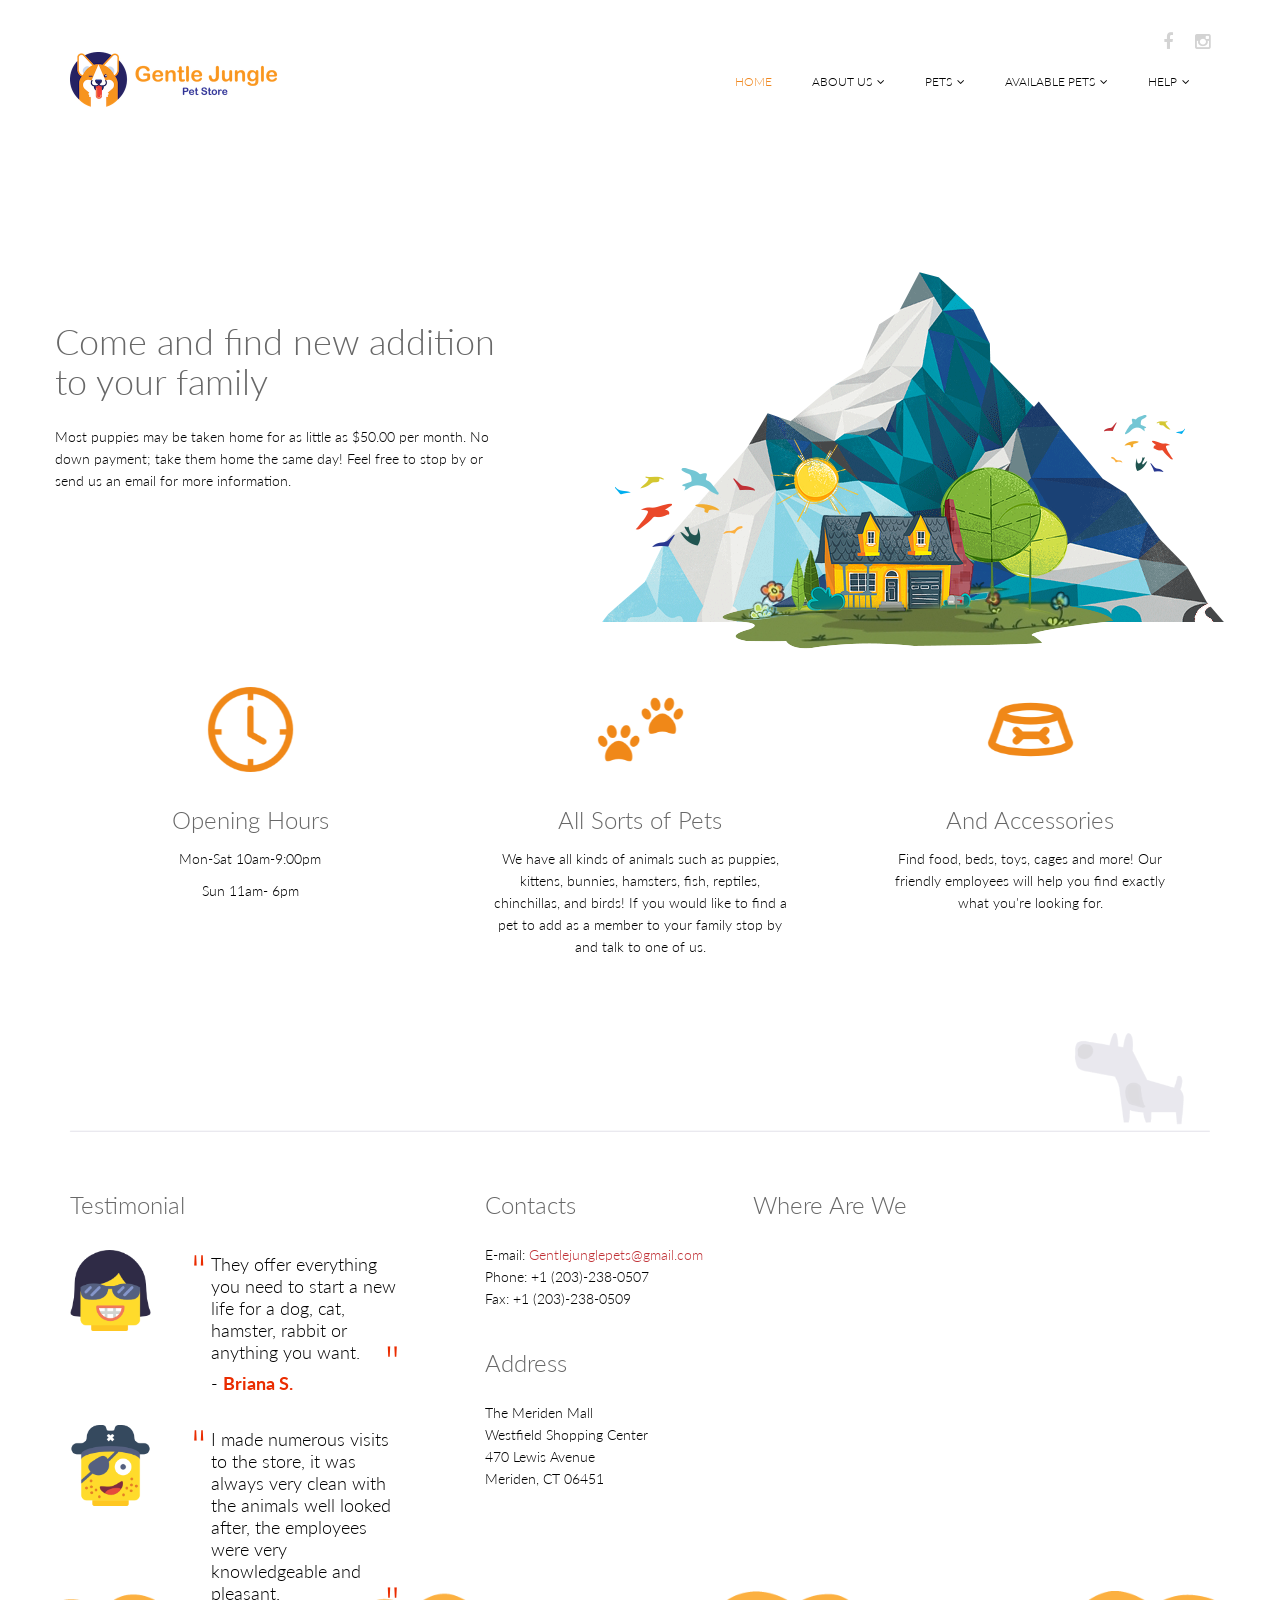
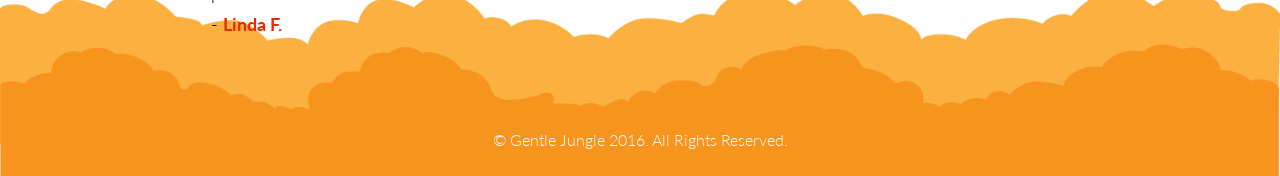
==== index.html @ 3d19b212 "Update the website (delete extra pages" ====
<!DOCTYPE html>
<html lang="en">
<head>
    <meta charset="utf-8">
    <meta name="viewport" content="width=device-width, initial-scale=1.0">
    <meta name="description" content="Gentle Jungle pet store at the Meriden Mall, Meriden CT">
    <title>Home | Gentle Jungle</title>
    <link href="css/bootstrap.min.css" rel="stylesheet">
    <link href="css/font-awesome.min.css" rel="stylesheet">
    <link href="css/animate.min.css" rel="stylesheet">
    <link href="css/lightbox.css" rel="stylesheet">
	<link href="css/main.css" rel="stylesheet">
	<link href="css/responsive.css" rel="stylesheet">
    <link href="css/index.css" rel="stylesheet">

    <!--[if lt IE 9]>
	    <script src="js/html5shiv.js"></script>
	    <script src="js/respond.min.js"></script>
    <![endif]-->
    <link rel="shortcut icon" href="images/ico/favicon.ico">
    <link rel="apple-touch-icon-precomposed" sizes="144x144" href="images/ico/apple-touch-icon-144-precomposed.png">
    <link rel="apple-touch-icon-precomposed" sizes="114x114" href="images/ico/apple-touch-icon-114-precomposed.png">
    <link rel="apple-touch-icon-precomposed" sizes="72x72" href="images/ico/apple-touch-icon-72-precomposed.png">
    <link rel="apple-touch-icon-precomposed" href="images/ico/apple-touch-icon-57-precomposed.png">
</head><!--/head-->

<body>
	<header id="header">
        <div class="container">
            <div class="row">
                <div class="col-sm-12 overflow">
                   <div class="social-icons pull-right">
                        <ul class="nav nav-pills">
                            <li><a href=""><i class="fa fa-facebook"></i></a></li>
                            <li><a href=""><i class="fa fa-instagram"></i></a></li>
                        </ul>
                    </div>
                </div>
             </div>
        </div>
        <div class="navbar navbar-inverse" role="banner">
            <div class="container">
                <div class="navbar-header">
                    <button type="button" class="navbar-toggle" data-toggle="collapse" data-target=".navbar-collapse">
                        <span class="sr-only">Toggle navigation</span>
                        <span class="icon-bar"></span>
                        <span class="icon-bar"></span>
                        <span class="icon-bar"></span>
                    </button>

                    <a class="navbar-brand" href="index.html">
                    	<h1><img id="logo" src="images/GJLogoLarge.png" alt="logo" class="img-responsive"></h1>
                    </a>

                </div>
                <div class="collapse navbar-collapse">
                    <ul class="nav navbar-nav navbar-right">
                        <li class="active"><a href="index.html">Home</a></li>
                        <li class="dropdown"><a href="#">About Us<i class="fa fa-angle-down"></i></a>
                            <ul role="menu" class="sub-menu">
                                <li><a href="whoAreWe.html">Who Are We</a></li>
                                <li><a href="ourStory.html">Our Story</a></li>
                            </ul>
                        </li>
                        <li class="dropdown"><a href="#">Pets<i class="fa fa-angle-down"></i></a>
                            <ul role="menu" class="sub-menu">
                                <li><a href="kittens.html">Kittens</a></li>
                                <li><a href="puppies.html">Puppies</a></li>
                                <li><a href="aquatics.html">Aquatics</a></li>
                                <li><a href="reptiles.html">Reptiles</a></li>
                                <li><a href="birds.html">Birds</a></li>
                            </ul>
                        </li>
                        <li class="dropdown"><a href="#">Available Pets<i class="fa fa-angle-down"></i></a>
                            <ul role="menu" class="sub-menu">
                                <li><a href="availablePuppies.html">Available Puppies</a></li>
                                <li><a href="availableKittens.html">Available Kittens</a></li>
                            </ul>
                        </li>
                        <li class="dropdown"><a href="FAQ.html">Help<i class="fa fa-angle-down"></i></a>
                            <ul role="menu" class="sub-menu">
                                <li><a href="FAQ.html">FAQ</a></li>
                                <li><a href="training.html">Training</a></li>
                            </ul>
                        </li>
                    </ul>
                </div>
            </div>
        </div>
    </header>
    <!--/#header-->

    <section id="home-slider">
        <div class="container">
            <div class="row">
                <div class="main-slider">
                    <div class="slide-text">
                        <h1>Come and find new addition to your family</h1>
                        <p>Most puppies may be taken home for as little as $50.00 per month. No down payment; take them home the same day!
                        Feel free to stop by or send us an email for more information.</p>
                    </div>
                    <img src="images/home/slider/hill.png" class="slider-hill" alt="slider image">
                    <img src="images/home/slider/house.png" class="slider-house" alt="slider image">
                    <img src="images/home/slider/sun.png" class="slider-sun" alt="slider image">
                    <img src="images/home/slider/birds1.png" class="slider-birds1" alt="slider image">
                    <img src="images/home/slider/birds2.png" class="slider-birds2" alt="slider image">
                </div>
            </div>
        </div>
        <div class="preloader"><i class="fa fa-sun-o fa-spin"></i></div>
    </section>
    <!--/#home-slider-->

    <section id="services">
        <div class="container">
            <div class="row">
                <div class="col-sm-4 text-center padding wow fadeIn" data-wow-duration="1000ms" data-wow-delay="300ms">
                    <div class="single-service">
                        <div class="wow scaleIn" data-wow-duration="500ms" data-wow-delay="300ms">
                            <img class="feature-icon" src="images/home/clock.png" alt="clock icon">
                        </div>
                        <h2>Opening Hours</h2>
                        <p>Mon-Sat 10am-9:00pm</p>
                        <p>Sun 11am- 6pm</p>
                    </div>
                </div>
                <div class="col-sm-4 text-center padding wow fadeIn" data-wow-duration="1000ms" data-wow-delay="600ms">
                    <div class="single-service">
                        <div class="wow scaleIn" data-wow-duration="500ms" data-wow-delay="600ms">
                            <img class="feature-icon" src="images/home/pawprints.png" alt="pawprints icon">
                        </div>
                        <h2>All Sorts of Pets</h2>
                        <p>We have all kinds of animals such as puppies, kittens, bunnies, hamsters, fish, reptiles, chinchillas, and birds! If you would like to find a pet to add as a member to your family stop by and talk to one of us.</p>
                    </div>
                </div>
                <div class="col-sm-4 text-center padding wow fadeIn" data-wow-duration="1000ms" data-wow-delay="900ms">
                    <div class="single-service">
                        <div class="wow scaleIn" data-wow-duration="500ms" data-wow-delay="900ms">
                            <img class="feature-icon" src="images/home/dogfood.png" alt="dogfood icon">
                        </div>
                        <h2>And Accessories</h2>
                        <p>Find food, beds, toys, cages and more! Our friendly employees will help you find
                        exactly what you're looking for.</p>
                    </div>
                </div>
            </div>
        </div>
    </section>
    <!--/#services-->

    <footer id="footer">
        <div class="container">
            <div class="row">
                <div class="col-sm-12 text-center bottom-separator">
                    <img src="images/home/under.png" class="img-responsive inline" alt="">
                </div>
                <div class="col-md-4 col-sm-6">
                    <div class="testimonial bottom">
                        <h2>Testimonial</h2>
                        <div class="media">
                            <div class="pull-left">
                                <a href="#"><img class="avatar" src="images/home/smug.png" alt="smug avatar"></a>
                            </div>
                            <div class="media-body">
                                <blockquote>They offer everything you need to start a new life for a dog, cat, hamster, rabbit or anything you want.</blockquote>
                                <h3>- <b class="commentBy">Briana S.</b></h3>
                            </div>
                         </div>
                        <div class="media">
                            <div class="pull-left">
                                <a href="#"><img class="avatar" src="images/home/pirate.png" alt="prirate avatar"></a>
                            </div>
                            <div class="media-body">
                                <blockquote> I made numerous visits to the store, it was always very clean with the animals well looked after,  the employees were very knowledgeable and pleasant. </blockquote>
                                <h3>- <b class="commentBy">Linda F.</b></h3>
                            </div>
                        </div>
                    </div>
                </div>
                <div class="col-md-3 col-sm-6">
                    <div class="contact-info bottom">
                        <h2>Contacts</h2>
                        <address>
                        E-mail: <a href="Gentlejunglepets@gmail.com">Gentlejunglepets@gmail.com</a> <br>
                        Phone: +1 (203)-238-0507 <br>
                        Fax: +1 (203)-238-0509 <br>
                        </address>

                        <h2>Address</h2>
                        <address>
                        The Meriden Mall<br>
                        Westfield Shopping Center<br>
                        470 Lewis Avenue<br>
                        Meriden, CT 06451<br>
                        </address>
                    </div>
                </div>
                <div class="col-md-5 col-sm-12">
                    <div class="contact-form bottom">
                        <h2>Where Are We</h2>
                        <div id="gmap"></div>
                    </div>
                </div>
                <div class="col-sm-12">
                    <div class="copyright-text text-center">
                        <p>&copy; Gentle Jungle 2016. All Rights Reserved.</p>
                    </div>
                </div>
            </div>
        </div>
    </footer>
    <!--/#footer-->

    <script type="text/javascript" src="js/jquery.js"></script>
    <script type="text/javascript" src="js/bootstrap.min.js"></script>
    <script type="text/javascript" src="js/lightbox.min.js"></script>
    <script type="text/javascript" src="js/wow.min.js"></script>
    <script type="text/javascript" src="js/main.js"></script>
    <script type="text/javascript" src="https://maps.google.com/maps/api/js?key=AIzaSyDh9C7bAWMuSjLd9yrW_92_0-jRvs8XQCg"></script>
    <script type="text/javascript" src="js/gmaps.js"></script>
</body>
</html>
---- css/main.css ----
/*
  Theme Name: Triangle
  Theme Uri: http://www.themeum.com
  Author: Themeum
  Author Uri: http://www.themeum.com
  Description: Creative Site Template
  Version: 1.1
  */

  @import url(http://fonts.googleapis.com/css?family=Lato:100,300,400,700);
  @import url(http://fonts.googleapis.com/css?family=Open+Sans:300italic,400italic,600italic,700italic,400,300,600,700);
  @import url(http://fonts.googleapis.com/css?family=Noto+Sans:400,700);

  body {
    background: #fff;
    font-family: 'Lato', sans-serif;
    font-weight: 300;
    font-size: 14px;
    line-height: 22px;
    color: #000;
  }

  html {
    height: 100%;
  }


  a{
    color:#C03035;
  }

  a:hover {
    outline: none;
    text-decoration:none;
    color:#4fcccd;
  }

  a:focus {
    outline:none;
    outline-offset: 0;
  }

  a {
    -webkit-transition: 300ms;
    -moz-transition: 300ms;
    -o-transition: 300ms;
    transition: 300ms;
  }


  ul {
    list-style: none;
  }

  h1, h2, h3, h4, h5, h6 {
    font-family: 'Lato', sans-serif;
    font-weight: 300;
  }

  h1{
    color: #686868;
  }

  h2{
    font-size: 24px;
    color: #686868;
  }

  h3{
    font-size: 18px;
  }

  .overflow{
    overflow: hidden;
  }

  .uppercase{
    text-transform: uppercase;
  }

  .btn-common {
    font-size: 14px;
    color: #F0871E;
    border: 1px solid #F0871E;
    font-family: 'Open Sans', sans-serif;
    font-weight: 300;
    padding: 10px 25px;
  }

  #action .col-sm-5{
    position: absolute;

    top: 0;
    height: 100%;
    right: 0;
  }


  .btn-common:hover,
  .btn-common:focus{
    outline: none;
    background: none;
    box-shadow: none;
    color: #D1761A;
    border-color:#D1761A;
  }

  .align-right{
    text-align: right;
  }

  .inline{
    display: inline-block;
  }

  .padding{
    padding: 65px 0;
  }

  .padding-bottom{
    padding-bottom: 65px;
  }

  .padding-top{
    padding-top: 90px;
  }

  .padding-right{
    padding-right: 80px;
  }

  .padding-left{
    padding-left: 80px;
  }

  .margin-bottom{
    margin-bottom: 35px;
  }

     .carousel-indicators.visible-xs {
      height: 20px;
      margin: 0;
      padding: 0;
      position: absolute;
      top: -35px;
      width: 100%;
      left: 0;
    }

  .carousel-indicators.visible-xs li {
    border-color: #D29948;
    border-width: 2px;
    height: 12px;
    margin: 0 5px 0 0;
    width: 12px;
  }

  .carousel-indicators.visible-xs li.active {
    background: rgba(210, 153, 72, 0.7);
  }


/*************************
*******Header******
**************************/


#header{
  margin-bottom: 0;
  padding: 30px 0 60px 0;
}

#header .navbar-inverse .container{
  position: relative;
}

.search{
  position: absolute;
  top: 20px;
  right: 0;
  z-index: 1;
}

.search i{
  color: #F0871E;
  cursor: pointer;
  position: absolute;
  right: 10px;
  top: 2px;
}

.field-toggle{
  position: relative;
  top: 30px;
  right: 15px;
  display: none;
  height: 50px;
}

.search-form{
  padding-left: 10px;
  height: 40px;
  font-size: 18px;
  color: #818285;
  font-weight: 300;
  outline: none;
  border: 1px solid #F0871E;
  margin-top: 20px;
  border-radius: 4px;
}

.social-icons ul li{
  padding: 0 10px;

}

.social-icons ul li:last-child{
  padding-right: 0;

}

.social-icons ul li a{
  font-size: 18px;
  color: #d3d3d3;
  padding: 0;
}

.social-icons ul li a:hover .fa-facebook {
  color:#0884d5;
}

.social-icons ul li a:hover .fa-twitter {
  color:#2AA7DC;
}

.social-icons ul li a:hover .fa-google-plus {
  color:#A22523;
}

.social-icons ul li a:hover .fa-dribbble {
  color:#E94989;
}

.social-icons ul li a:hover .fa-linkedin {
  color:#006DC0;
}

.social-icons ul li a:hover,
.social-icons ul li a:focus{
  background: none;
}

#header .navbar {
  background: #fff;
  border: 0;
  margin-bottom: 0;
}

#header .navbar-toggle{
  margin-top: 20px;
}

#header .navbar-brand{
  padding: 0;
  margin-left: 0;
}

#header .navbar-brand h1{
  padding: 0;
  margin: 0;
}

#header .navbar-nav.navbar-right >li:last-child{
  /*margin-right: 20px;*/
}

#header .navbar-nav.navbar-right >li a {
  color: #000;
  font-size: 12px;
  padding: 20px;
  text-transform: uppercase;
  font-weight: 300;
}


#header .navbar-inverse .navbar-nav  li.active > a,
#header .navbar-inverse .navbar-nav  li.active > a:focus,
#header .navbar-nav.navbar-right li > a:hover,
.navbar-inverse .navbar-nav > .open > a {
  background-color: inherit;
  border: 0;
  color: #F0871E;
}

#header .navbar-inverse .navbar-nav  li a:hover{
  color: #F0871E;
}


/*  Dropdown menu*/

ul.sub-menu {
  display: none;
  list-style: none;
  padding: 0;
  margin: 0;
}

#header .navbar-nav li ul.sub-menu li a{
  color: #F0871E;
  padding: 5px 0;
  font-size: 13px;
  display: block;
  text-transform: capitalize;
}

#header .navbar-nav li ul.sub-menu li .active{
  background: #F0871E;
  color: #fff;
  position: relative;
}

#header .navbar-nav li ul.sub-menu li .active i{
  position: absolute;
  font-size: 56px;
  top: -13px;
  color: #0884d5;
}

#header .navbar-nav li ul.sub-menu li .active .fa-angle-right{
  left: -3px;
}

#header .navbar-nav li ul.sub-menu li .active .fa-angle-left{
  right: -3px;
}

#header .navbar-nav li ul.sub-menu li a:hover,
#header .navbar-nav li ul.sub-menu li a:focus{
  background: #F0871E;
  color: #fff;
}

.fa-angle-down{
  padding-left: 5px;
}

.scaleIn {
  -webkit-animation-name: scaleIn;
  animation-name: scaleIn;
}

@-webkit-keyframes scaleIn {
  0% {
    opacity: 0;
    -webkit-transform: scale(0);
    transform: scale(0);
  }

  100% {
    opacity: 1;
    -webkit-transform: scale(1);
    transform: scale(1);
  }
}

@keyframes scaleIn {
  0% {
    opacity: 0;
    -webkit-transform: scale(0);
    -ms-transform: scale(0);
    transform: scale(0);
  }

  100% {
    opacity: 1;
    -webkit-transform: scale(1);
    -ms-transform: scale(1);
    transform: scale(1);
  }
}


/*************************
*******Footer******
**************************/

#footer {
  padding-bottom: 10px;
  background-image: url(../images/home/footer.png);
  background-repeat: repeat-x;
  background-position: bottom;
  background-size: contain;
}

#footer h1{
  margin-bottom: 65px;
  margin-top: 36px;
}

#footer .bottom-separator {
  margin-bottom: 60px;
}

#message {
  height: 110px;
  resize: none;
}

.bottom > h2 {
  margin-top: 0;
  margin-bottom: 26px;
}

.bottom .media-body h3 {
  margin-top: 0;
  padding-left: 25px;
}

.bottom .media-body h3 a{
  color: #ea2c00;
}

.testimonial .media{
  margin-top: 0;
  margin-bottom: 15px;
}

.testimonial .media>.pull-left{
  margin-right: 25px;
}

.testimonial .media>.pull-left img{
  margin-top: 6px;
}

.testimonial .media .media-body blockquote{
  padding-left: 25px;
  padding-right: 30px;
  position: relative;
  border-left: 0;
  margin-bottom: 0;
}

.testimonial .media .media-body blockquote:before{
  position: absolute;
  left: 5px;
  top: 8px;
  content: '"';
  font-size: 40px;
  color: #ea2c00;
  font-family: 'Noto Sans', sans-serif;
  transform:rotate(180deg);
  -ms-transform:rotate(180deg); /* IE 9 */
  -webkit-transform: rotate(180deg); /* Opera, Chrome, and Safari */
  line-height: 0;
}

.testimonial .media .media-body blockquote:after{
  position: absolute;
  right: 30px;
  bottom: 14px;
  content: '"';
  font-size: 40px;
  color: #ea2c00;
  font-family: 'Noto Sans', sans-serif;
  line-height: 0;
}

.contact-info.bottom {
  padding-left: 25px;
}

.bottom > address {
  line-height: 22px;
  margin-bottom: 40px;
}

.form-control {
  border: 1px solid #eaeaea;
  font-weight: 300;
  outline: none;
  box-shadow: none;
  height: 40px;
}

.form-control:hover,
.form-control:focus{
  border-color: #2F338F;
  outline: none;
  box-shadow: none;
}

.btn-submit {
  width: 100%;
  background-color: #2F338F;
  color: #fff;
  font-size: 14px;
  font-weight: 300;
  letter-spacing: 5px;
  text-transform: uppercase;
  border-radius: 3px;
  margin-top: 5px;
  border-bottom: 3px solid #1E1E5A;
  box-shadow: none;
  padding: 10px;
}

.btn-submit:hover,
.btn-submit:focus{
  color: #fff;
  outline: none;
  box-shadow: none;
  opacity: .8;
}

.copyright-text{
  margin-top: 70px;
  color: #fff;
  font-size: 16px;
  padding-bottom: 15px;
}

.copyright-text a {
  color: #3e848a
}

.copyright-text p {
  margin-bottom: 0;
}

/*************************
*******Home Page******
**************************/
#home-slider {
  background: url(../images/home/slider-bg.png) 0 100% repeat-x;
  position: relative;
}

#home-slider .main-slider {
  position: relative;
  height: 450px;
}

#home-slider .slide-text{
  position: absolute;
  top: 50px;
  left: 0;
  width: 450px;
}

.animate-in .slide-text {
  -webkit-animation: fadeInLeftBig 700ms cubic-bezier(0.190,1.000,0.220,1.000) 200ms both;
  animation: fadeInLeftBig 700ms cubic-bezier(0.190,1.000,0.220,1.000) 200ms both;
}

#home-slider .slider-hill {
  position: absolute;
  right: 0;
  bottom: 0;
}

.animate-in .slider-hill {
  -webkit-animation: bounceInDown 1000ms ease-in-out 200ms both;
  animation: bounceInDown 1000ms ease-in-out 200ms both;
}

#home-slider .slider-house {
  position: absolute;
  right: 110px;
  bottom: -30px;
}

.animate-in .slider-house {
  -webkit-animation: bounceInDown 500ms ease-in-out 800ms both;
  animation: bounceInDown 500ms ease-in-out 800ms both;
}

#home-slider .slider-sun {
  position: absolute;
  right: 365px;
  bottom: 100px;
}

.animate-in .slider-sun {
  -webkit-animation: scaleIn 500ms ease-in-out 1200ms both;
  animation: scaleIn 500ms ease-in-out 1200ms both;
}

#home-slider .slider-birds1 {
  position: absolute;
  right: 470px;
  bottom: 75px;
}

.animate-in .slider-birds1 {
  -webkit-animation: fadeInLeft 500ms ease-in-out 1200ms both;
  animation: fadeInLeft 500ms ease-in-out 1200ms both;
}

#home-slider .slider-birds2 {
  position: absolute;
  right: 40px;
  bottom: 150px;
}

.animate-in .slider-birds2 {
  -webkit-animation: fadeInRight 500ms ease-in-out 1200ms both;
  animation: fadeInRight 500ms ease-in-out 1200ms both;
}


#home-slider h1{
  margin-top: 100px;
  margin-bottom: 25px;
}

#home-slider .btn-common {
  margin-top: 20px;
}

#home-slider .preloader {
  position: absolute;
  left: 0;
  top: 0;
  bottom: -30px;
  right: 0;
  background: #fafafa;
  text-align: center;
}

#home-slider .preloader > i {
  font-size: 48px;
  height: 48px;
  line-height: 48px;
  color: #00aeef;
  position: absolute;
  left: 50%;
  margin-left: -24px;
  top: 50%;
  margin-top: -24px;
}

#action {
  background-image: url(../images/home/tour-bg.png);
  background-color: #fbfafa;
  background-repeat: repeat-x;
  height: 157px;
  background-position: center;
  display: table;
  position: static;
  width: 100%;
  background-size: 11%;
}

.vertical-center{
  display: table-cell;
  vertical-align: middle;
  width: 100%;
  position: statice;
}


.single-service{
  overflow: hidden;
  display: block;
}

.single-service img {
  margin-bottom: 35px;
}

.single-service .fold {
  margin-bottom: 35px;
}

.single-service h2 {
  margin-top: 0;
  margin-bottom: 15px;
}

.single-service p {
  padding: 0 48px;
}

.action h1{
  margin-top: 0;
}

.action p{
  font-size: 18px;
  margin-bottom: 0;
  font-weight: 300;
}

.action .btn-common{
  margin-top: 55px;
  float: left;
}

.title {
  color: #404040;
  font-weight: 300;
}

.single-features {
  overflow: hidden;
  padding-top: 65px;
  padding-bottom: 40px;
}

.single-features .col-sm-6 {
  margin-top: 50px;
}

.single-features:last-child {
  padding-bottom: 95px;
  padding-top: 0;
}

.single-features h2{
  margin-bottom: 15px;
}

#clients{
  padding-bottom: 45px;
}

.clients {
  margin-bottom: 45px;
}

.clients img {
  display: inline-block;
}

.clients-logo {
  overflow: hidden;
  margin-bottom: 10px;
}



/*************************
*******About Us Page******
**************************/

#action ,
#page-breadcrumb{
  position: relative;
}

#page-breadcrumb {
  background-image: url(../images/home/tour-bg.png);
  background-color: #fbfafa;
  background-repeat: repeat-x;
  height: 130px;
  background-position: center;
  display: table;
  position: static;
  width: 100%;
  background-size: 120px;
}

#team {
  padding: 85px 0;
}

#team-carousel {
  margin-top: 80px;
}

#company-information .padding-top{
  padding-top: 172px;

}

.single-service img {
  height: 85px;
}

.tour-button {
  background-image: url(../images/home/tour-icon2.png);
  height: 100%;
  background-repeat: no-repeat;
  position: absolute;
  width: 100%;
  left: 0;
  background-position: 151px 4px;
}

.about-image {
  padding:90px 90px 0;
}

.team-single {
  position: relative;
}

.person-thumb {
  position: relative;
}

.person-thumb img {
}


.social-profile {
  background: none repeat scroll 0 0 rgba(137, 97, 46, 0.8);
  display: none;
  position: absolute;
  text-align: center;
  top: 0;
    -webkit-transition: all 0.9s ease;
  -moz-transition: all 0.9s ease;
  -ms-transition: all 0.9s ease;
  -o-transition: all 0.9s ease;
  transition: all 0.9s ease;transition: all 0.9s ease 0s;
  width: 100%;
  height: 100%;
}

.team-single:hover .social-profile{
  background:rgba(112, 35, 64, 0.9);
  display: block;
  -webkit-animation: fadeInUp 400ms;
  animation: fadeInUp 400ms;
  -webkit-transition: all 0.9s ease;
  -moz-transition: all 0.9s ease;
  -ms-transition: all 0.9s ease;
  -o-transition: all 0.9s ease;
  transition: all 0.9s ease;
}

.social-profile .nav-pills {
  display: inline-block;
  margin-top: -26px;
  padding: 0;
  position: relative;
  top: 50%;
}

.social-profile .nav-pills li {
  display: inline-block;
  margin: 0 5px;
}

.social-profile .nav-pills li a {
  color: #fff;
  border: 1px solid #fff;
  width: 40px;
  height: 40px;
  line-height: 40px;
  text-align: center;
  padding: 0;
  border-radius: 40px;
  -webkit-transition: all 0.9s ease;
  transition: all 0.9s ease;
}

.social-profile .nav-pills li a:hover {
  color: #702340;
  border-color: #702340;
}

.person-info h2 {
  font-weight: 300;
  margin-bottom: 5px;
}

.person-info h3 {
  font-size: 16px;
  color: #686868;
  font-weight: 300;
  margin-top: 0;
  margin-bottom: 0;
}

.team-carousel-control {
  position: absolute;
  top: 36%;
  width: 13px;
  height: 16px;
  text-indent: -9999999px;
  -webkit-transition: all 0.9s ease;
  -moz-transition: all 0.9s ease;
  -ms-transition: all 0.9s ease;
  -o-transition: all 0.9s ease;
  transition: all 0.9s ease;
}

.right.team-carousel-control {
  right: -50px;
  background-image: url(../images/aboutus/right.png);
}

.left.team-carousel-control {
  left: -50px;
  background-image: url(../images/aboutus/left.png);
}

.team-carousel-control:hover{
  background-position: 0 -18px;
  -webkit-transition: all 0.5s ease;
  -moz-transition: all 0.5s ease;
  -ms-transition: all 0.5s ease;
  -o-transition: all 0.5s ease;
  transition: all 0.5s ease;
}

.count h1{
  font-size: 60px;
  color: #F0871E;
}

.count h3{
  font-size: 16px;
}

.progress .progress-bar.six-sec-ease-in-out {
  -webkit-transition: width 1s ease-in-out;
  -moz-transition: width 1s ease-in-out;
  -ms-transition: width 1s ease-in-out;
  -o-transition: width 1s ease-in-out;
  transition:  width 1s ease-in-out;
}

.top-zero{
  margin-top: 0;
}

h3.top-zero{
  font-size: 20px;
}

#company-information .about-us h2{
  margin-bottom: 45px;
}

.single-skill h3{
  font-size: 16px;
}

.progress{
  height: 30px;
  box-shadow: none;
  -webkit-box-shadow: none;
}

.progress-bar{
  line-height: 30px;
  box-shadow: none;
  -webkit-box-shadow: none;
}

.progress-bar.progress-bar-primary{
  background: #00aeef;
}



/*************************
*******Service Page******
**************************/
#recent-projects{
  padding: 85px 0;
}

.recent-projects .team-single{
  height: 355px;
}

.recent-projects p.padding-bottom{
  padding-bottom: 50px;
}

.choose{
  padding-top: 30px;
}

#company-information.choose .padding-top{
  padding-top: 50px;
}

#company-information h2{
  margin-bottom: 25px;
  margin-top: 0;
}

ul.elements{
  list-style: none;
  margin: 0;
  padding: 0;
}

ul.elements li{
  margin: 6px 0;
}

ul.elements li > i{
  color:#C03035;
  display: inline-block;
  margin-right: 10px;
}

#company-information h1.margin-bottom{
  margin-bottom: 26px;
}

/*************************
*******Portfolio Default**
**************************/

.portfolio-single {
  position: relative;
}

.portfolio-thumb {
    /*whatever set width */
  height: 269px;
  width: 261px;
  overflow: hidden;
}

.portfolio-thumb img {
  width: 100%;
  height: 100%;
  object-fit: cover;
}


.portfolio-single:hover .portfolio-view{
  display: block;
  -webkit-animation: fadeInUp 400ms;
  animation: fadeInUp 400ms;
}

#portfolio .row{
  margin-left: -10px;
  margin-right: -10px;
}

.portfolio-view {
  display: none;
  position: absolute;
  top: 0;
  height: 100%;
  background:rgba(112, 35, 64, 0.9);
  width: 100%;
  text-align: center;
}

.portfolio-view .nav-pills {
  padding: 0;
  display: inline-block;
  margin-top: -26px;
  top: 50%;
  position: relative;
}

.portfolio-view .nav-pills li {
  display: inline-block;
  margin: 0 5px;
}

.portfolio-view .nav-pills li a {
  color: #fff;
  border: 1px solid #fff;
  width: 40px;
  height: 40px;
  line-height: 38px;
  text-align: center;
  padding: 0;
  border-radius: 40px;
  -webkit-animation: scaleIn 400ms linear 100ms both;
  animation: scaleIn 400ms linear 100ms both;
  -webkit-transition: all 0.9s ease;
  transition: all 0.9s ease;
}

.portfolio-view .nav-pills li a:hover {
  color: #702340;
  border-color: #702340;
  -webkit-transition: all 0.9s ease;
  transition: all 0.9s ease;
}

.portfolio-info {
  overflow: hidden;
  margin-bottom: 30px;
}

.portfolio-info h2 {
  font-size: 18px;
  margin: 15px 0 0;
}

.portfolio-filter {
  margin: 80px 0;
  padding: 0;
}

.portfolio-filter li {
  display: inline-block;
  position: relative;
}

.portfolio-filter li a {
  border-radius: 0;
  color: #686868;
  font-size: 18px;
  font-weight: 300;
  padding: 0 25px;
  text-transform: capitalize;
  border: none;
}

.portfolio-filter li .active{
  background: transparent;
  box-shadow: none;
  -webkit-box-shadow: none;
}

.portfolio-filter li a:hover,
.portfolio-filter li a:focus,
.portfolio-filter li a.active {
  background: transparent;
  box-shadow: none;
  -webkit-box-shadow: none;
}

.portfolio-filter li a.active:before{
  position: absolute;

  content: "";
  left: 0;
  width: 13px;
  height: 16px;
  background: url(../images/portfolio/icon.png);
  top: 5px;
}

.portfolio-pagination{
  text-align: center;

  padding-top: 40px;
  padding-bottom: 90px;
}

.pagination li{
  display: inline-block;
  margin: 0 10px;
}

.pagination li a{
  color: #000;
  padding: 5px 10px;
  border-radius: 5px;
  border: 1px solid #fff;
}

.pagination li:first-child a{
  background: url(../images/portfolio/left.png);
  background-repeat: no-repeat;
  text-indent: -999999999px;
  background-position: center top 10px;
  width: 32px;
  height: 36px;
  border: none;
  -webkit-transition: 300ms;
  -moz-transition: 300ms;
  -o-transition: 300ms;
  transition: 300ms;
}

.pagination li:first-child a:hover{
  background: url(../images/portfolio/left.png);
  background-position: center top -37px;
  background-repeat: no-repeat;
  -webkit-transition: 300ms;
  -moz-transition: 300ms;
  -o-transition: 300ms;
  transition: 300ms;
}

.pagination li:last-child a{
  background: url(../images/portfolio/right.png);
  background-repeat: no-repeat;
  text-indent: -999999999px;
  background-position: center top 10px;
  width: 32px;
  height: 36px;
  border: none;
  -webkit-transition: 300ms;
  -moz-transition: 300ms;
  -o-transition: 300ms;
  transition: 300ms;
}

.pagination li:last-child a:hover{
  background: url(../images/portfolio/right.png);
  background-position: center top -37px;
  background-repeat: no-repeat;
  -webkit-transition: 300ms;
  -moz-transition: 300ms;
  -o-transition: 300ms;
  transition: 300ms;
}

.pagination li a:hover,
.pagination .active a,
.pagination a:active,
.pagination .active a:hover,
.pagination .active a:focus,
.pagination a:focus {
  background: transparent;
  border-color: #C03035;
  color: #C03035;
}


/*****************************
Portfolio with right sidebar
*****************************/

.sidebar h3 {
  color: #404040;
  margin-top: 0;
  border-bottom: 3px solid #ececec;
  margin-bottom: 6px;
  padding-bottom: 8px;
}

.sidebar-item{
  margin-bottom: 48px;
}

.categories .navbar-stacked li {
  border-bottom: 1px solid #ececec;
}

.categories .navbar-stacked li:last-child {
  border-bottom: 0px solid #ececec;
}

.categories .navbar-stacked li a {
  font-size: 16px;
  color: #6a6a6a;
  padding: 8px 0;
  padding-left: 0;
}

.categories .navbar-stacked li a:hover{
  background: none;
  margin-left: 20px;
  color: #0099AE;
  opacity: 1;
}

.categories .navbar-stacked li.active a{
  color: #0099AE;
  padding-left: 20px;
}

.categories .navbar-stacked li.active a:before{
  position: absolute;
  content: "";
  border-color: transparent transparent transparent #0099AE;
  border-width: 8px;
  border-style: solid;
  left: 0;
  top: 13px;
  margin-top: 0;
  z-index: 0;
  transition: all 0.3s ease 0s;
  -moz-transition: all 0.3s ease 0s;
  -webkit-transition: all 0.3s ease 0s;
  -o-transition: all 0.3s ease 0s;
}

.categories .navbar-stacked li.active a:after {
  position: absolute;
  content: "";
  border-color: transparent transparent transparent #fff;
  border-width: 6px;
  border-style: solid;
  left: 0px;
  top: 15px;
  margin-top: 0;
  z-index: 1;
  transition: all 0.3s ease 0s;
  -moz-transition: all 0.3s ease 0s;
  -webkit-transition: all 0.3s ease 0s;
  -o-transition: all 0.3s ease 0s;
}

.sidebar-item .media{
  border-bottom: 1px solid #ececec;
  padding-bottom: 10px;
  padding-top: 21px;
  margin-top: 0;
  transition: all 0.3s ease 0s;
  -moz-transition: all 0.3s ease 0s;
  -webkit-transition: all 0.3s ease 0s;
  -o-transition: all 0.3s ease 0s;
}

.sidebar-item .media:last-child{
  border-bottom: 0px solid #ececec;
  padding-bottom: 0;
}

.sidebar-item .media:hover{
  border-left: 2px solid #0099AE;
  padding-left: 5px;
  transition: all 0.3s ease 0s;
  -moz-transition: all 0.3s ease 0s;
  -webkit-transition: all 0.3s ease 0s;
  -o-transition: all 0.3s ease 0s;
}

.sidebar-item .media:hover.media .media-body h4 a{
  color: #0099AE;
  transition: all 0.3s ease 0s;
  -moz-transition: all 0.3s ease 0s;
  -webkit-transition: all 0.3s ease 0s;
  -o-transition: all 0.3s ease 0s;
}

.sidebar-item .media .media-body h4 {
  margin-top: 0;
  margin-bottom: 8px;
}

.sidebar-item .media .media-body h4 a{
  color: #7d7d7d;
  font-size: 16px;
}

.sidebar-item .media .media-body p {
  color: #b4b4b4;
  font-size: 12px;
}

.tag-cloud .nav-pills{
  margin-top: 16px;
}

.tag-cloud .nav-pills li{
  margin: 0;
  margin-top: 6px;
  margin-right: 4px;
}

.tag-cloud .nav-pills li a{
  font-size: 14px;
  font-weight: 300;
  padding: 5px 15px;
  background: #bbbbbb;
  color: #fff;
  border-radius: 3px;
}

.tag-cloud .nav-pills li a:hover{
  background: #0099AE;
}

.popular ul.gallery {
  margin: 0;
  padding: 0;
  list-style: none;
  margin: 10px -8px;
}

.popular ul.gallery li {
  display: block;
  width: 33.33%;
  float: left;
  padding: 8px;
}

.popular ul.gallery li a {
  display: block;
}

.popular ul.gallery li a img {
  width: 100%;
  transition: border-radius 300ms ease-in;
  -webkit-transition: border-radius 300ms ease-in;
}

.popular ul.gallery li a img:hover {
  border-radius: 60px;
}


/* Start: Recommended Isotope styles */

/**** Isotope Filtering ****/
.isotope-item {
  z-index: 2;
}

.isotope-hidden.isotope-item {
  pointer-events: none;
  z-index: 1;
}

/**** Isotope CSS3 transitions ****/

.isotope,
.isotope .isotope-item {
  -webkit-transition-duration: 0.8s;
  -moz-transition-duration: 0.8s;
  -ms-transition-duration: 0.8s;
  -o-transition-duration: 0.8s;
  transition-duration: 0.8s;
}

.isotope {
  -webkit-transition-property: height, width;
  -moz-transition-property: height, width;
  -ms-transition-property: height, width;
  -o-transition-property: height, width;
  transition-property: height, width;
}

.isotope .isotope-item {
  -webkit-transition-property: -webkit-transform, opacity;
  -moz-transition-property: -moz-transform, opacity;
  -ms-transition-property: -ms-transform, opacity;
  -o-transition-property: -o-transform, opacity;
  transition-property: transform, opacity;
}

/**** disabling Isotope CSS3 transitions ****/
.isotope.no-transition,
.isotope.no-transition .isotope-item,
.isotope .isotope-item.no-transition {
  -webkit-transition-duration: 0s;
  -moz-transition-duration: 0s;
  -ms-transition-duration: 0s;
  -o-transition-duration: 0s;
  transition-duration: 0s;
}




/*****************************
Portfolio Details
*****************************/

#portfolio-information.padding-top{
  padding-top: 100px;
}

.project-name h2{
  margin-top: 0;
  margin-bottom: 15px;
}

#related-work .title{
  margin-bottom: 55px;
  margin-top: 10px;
}

.navbar-default {
  background: none;
  padding: 0;
}

.navbar-default li a{
  font-size: 12px;
  padding: 0;
  padding-right: 15px;
}

.navbar-default li a i{
  padding-right: 8px;
}

.navbar-default li a:hover{
  color: #0884d5;
  background: none;
}

.skills .navbar-default,
.client .navbar-default{
  margin-left: 35px;

}

.live-preview .btn-common{
  margin-top: 21px;
  padding: 13px 45px;
}


/*****************************
Blog Default
*****************************/

.single-blog.timeline {
  background: #FFFFFF;
  border: 1px solid #EEEEEE;
  border-bottom: 0;
  position: relative;
  padding-bottom: 0;
}

.timeline .post-content {
  padding: 20px 20px 0;
}

.post-thumb{
  margin: -1px -1px 0;
  position: relative;
  overflow: hidden;
}

.timeline .post-thumb img {
  width: 100%;
}

.post-thumb iframe{
  width: 100%;
  min-height: 270px;
  border: 0;
}

.post-overlay{
  position: absolute;
  top: 50%;
  display: none;
  width: 94px;
  height: 140px;
  margin-top: -70px;
  overflow: hidden;
}

.post-overlay span{
  position: absolute;
  left: 50%;
  bottom: 0;
  margin-left: -60px;
  -webkit-animation: fadeInUp 400ms;
  animation: fadeInUp 400ms;
  z-index: 9;
}


.post-overlay span:before{
  position: absolute;
  bottom: 0;
  border-style: solid;
  border-width: 60px;
  content: "";
  border-color: transparent transparent #0884d5 transparent;
  z-index: -1;
  cursor: initial;
}

.post-overlay span a{
  font-size: 30px;
  color: #fff;
  background: transparent;
  padding: 0;
  margin-left: 50px;
}

.single-blog:hover .post-overlay{
  display: block;
  -webkit-animation: fadeIn 300ms;
  animation: fadeIn 300ms;
}

.timeline-divider{
  position: relative;
  padding-top: 50px;
}

.timeline-divider:before{
  position: absolute;
  top: 0;
  content: "";
  border-left-style: solid;
  border-left-width: 1px;
  height: 100%;
  border-left-color: #0099AE;
  left: 50%;
  margin-left: -2px;
}

.timeline-blog .col-sm-6.padding-top{
  padding-top: 70px;
}

.post-content{
  padding: 20px 0;
}

.timeline-date .btn-common{
  font-size: 18px;
  color: #4a4a4a;
  font-weight: 300;
  border-radius: 0;
  padding: 17px 40px;
}

.arrow-right{
  position: relative;
}

.arrow-right:after{
  position: absolute;
  right: 1px;
  content: "";
  top: 15px;
  background: url(../images/blog/left.png);
  width: 43px;
  height: 54px;
}

.arrow-left{
  position: relative;
}

.arrow-left:before{
  position: absolute;
  left: -2px;
  content: "";
  top: 86px;
  background: url(../images/blog/right.png);
  width: 43px;
  height: 54px;
}

.post-title {
  margin-top: 0;
}

.post-title a,
.comments-number a{
  color: #686868;
}

.post-content .post-author{
  margin-top: 0;

}

.post-content  .post-author a{
  font-weight: 300;
  font-size: 14px;
  color: #0099AE;
}

a.read-more{
  color: #0099AE;
  font-weight: 300;
}

a.read-more:hover{
  color: #01707F
}

.post-bottom{
  border-top: 1px solid #eeeeee;
  padding-top: 10px;
  margin-top: 20px;
  margin: 20px -20px 0;
  padding: 20px 20px 0;
}


/*****************************
Blog with right sidebar
*****************************/

.single-blog{
  padding-bottom: 30px;
}

.single-blog .post-bottom{
  border-bottom: 1px solid #eeeeee;
  padding-top: 10px;
  padding-bottom: 10px;
}

.single-blog .post-overlay span{
  left: 0;
  top: 0;
  margin-left: 0;
  width: 94px;
  height: 140px;
  background: url(../images/blog/blog-arrow.png);
  -webkit-animation: fadeInLeft 400ms;
  animation: fadeInLeft 400ms;
}

.single-blog .post-overlay span a{
  margin-left: 8px;
  font-weight: 700;
  font-size: 36px;
  line-height: 18px;
  position: absolute;
  top: 50px;
}

.single-blog .post-overlay span a small{
  font-size: 16px;
  font-weight: 300;
  margin-left: 5px;
}

.single-blog .post-overlay span:before{
  border-color: transparent;
  border-width: 0;
}

.post-nav{
  margin:0;
  padding: 0;
}

.post-nav li a{
  color: #0099AE;
  padding: 0;
  text-align: left;
}

.post-nav li a i{
  color: #0099AE;
  margin-right: 8px;
}

.post-nav li a:hover{
  background: none;
}

.blog-padding-right{
  padding-right:35px;
}

.blog-pagination {
  text-align: center;
  padding-top: 10px;
  padding-bottom: 55px;
}

/*****************************
Blog with right sidebar
*****************************/

.masonery_area .single-blog{}
.masonery_area .single-blog .post-thumb{
  height: auto;
}

.masonery_area .single-blog .post-title{
  margin-top: 5px;
}

.masonery_area .single-blog .post-title a{
  font-size: 20px;
}

.masonery_area .single-blog .post-thumb img{
  height:auto;
}

.masonery_area .single-blog .post-bottom{
  border-top:0;
  padding-top:0;
  margin-top:15px;
}

/* Audio CSS */

.audiojs{
  background:#C03035;
  height: 45px;
  width: 100%;
}

.audiojs .scrubber{
  background: #fff;
  height: 8px;
  border-top: 0;
  width: 170px;
  margin-top: 19px;
  margin-left: 12px;
  border-radius: 10px;
}

.audiojs .play-pause{
  background: #a92b2f;
  width: 68px;
  height: 45px;
  padding: 0;
  padding-left: 24px;
  padding-top: 10px;
  border-right: 0;
}

.audiojs .time{
  display: none;

}

.audiojs .progress{
  background: #A92B2F;

  height: 8px;
  border-radius: 10px;
}

.audiojs .loaded{
  background:#fff;
  height: 8px;
  border-radius: 10px;
}


/*****************************
Blog Details
*****************************/

.navbar-nav.post-nav li{
  margin-right: 60px;
}

.single-blog.blog-details .post-content{
  padding-top: 30px;
}

.single-blog.blog-details .post-bottom{
  margin-top: 55px;
}

.blog-share{
  margin-top: 40px;
  background: #f5f5f5;
  display: inline-block;
  padding: 2px 0;
}

span.stMainServices,
span.stButton_gradient,
.stButton .chicklets{
  height:24px !important;
}

.author-profile.padding{
  padding-top:50px;
}

.author-profile .col-sm-2 img{
  width: 100%;
  border-left: 3px solid #0099AE;
}

.author-profile h3{
  margin-top:0;
  color: #3a424c;
}

.author-profile p{
  color: #3a424c;
  font-weight: 400;
}

.author-profile span a{
  color: #C03035;
}

.response-area{
  border-bottom: 0;
}

.response-area h2{
  margin-top: 0;
  margin-bottom: 0;
  border-bottom: 0;
  padding-bottom: 20px;
}

.post-comment{
  padding-left: 70px;
  padding-top: 36px;
  border-top: 1px solid #f1e8dd;
}

.post-comment .pull-left img{
  margin-right: 60px;
  border-left: 3px solid #0884d5;
}

.post-comment .media-body{
  padding-top: 6px;
  border-bottom: 0;
  padding-bottom: 50px;
}

.post-comment .media-body p{
  margin-top:10px;
}

.post-comment .media-body span i{
  color: #C03035;
  margin-right: 10px;
}

.post-comment .media-body span a{
  color: #C03035;
  font-weight: 700;
}

.post-comment .media-body .post-nav li a{
  font-weight: 300;
}

.parrent .media-list{
  margin-left: 190px;
}

.parrent .post-comment{
  padding-left: 0;
  margin-left: 70px;
}


/****************************
********* Contact Us*********
*****************************/
#map-section {
  margin-top: 50px;
  margin-bottom: 50px;
  position: relative;
}

#gmap {
  height: 270px;
}

.get-in-touch img {
  margin-top: 35px;
  margin-bottom: 32px;
}

.get-in-touch p {
  font-size: 18px;
  font-weight: 300;
}

#map-section .contact-info {
  position: absolute;
  background-color: #7c3651;
  right: 0;
  top: 0;
  width: 33%;
  height: 100%;
  padding:25px 50px;
  opacity: 0.9;
  color: #fff;
}

#map-section .contact-info h2,
#map-section .contact-info a {
  color: #fff
}

#map-section address a:hover {
  color:#00AEEF
}

.corporate-info .corporate-address {
  background-image: url("../images/contact-bg.png");
  background-position: left top;
  background-repeat: no-repeat;
  overflow: hidden;
  padding-bottom: 50px;
}

.corporate-info .corporate-address address {
  background-image: url("../images/icon-map.png");
  background-position: left top;
  background-repeat: no-repeat;
  padding-left: 40px;
}


/****************************
****** Price-table CSS*******
*****************************/

.price-table {
  margin-top: 88px;
  margin-bottom: 96px;
}

.single-price ul {
  padding: 0;
  margin: 0;
  list-style: none;
}

.table-heading {
  background-color: transparent !important;
  color: #FFFFFF !important;
  overflow: hidden;
  padding: 0 !important;
  text-align: center;
}

.single-price.price-one .plan-name,
.single-price.price-two .plan-name,
.single-price.price-three .plan-name,
.single-price.price-four .plan-name {
  color: #fff;
  font-size: 20px;
  margin-bottom: 0;
  padding: 10px 0;
  text-transform: capitalize;
}

.single-price.price-one .plan-name {
  background-color: #0e76bc;
}

.single-price.price-two .plan-name {
  background-color: #ac2429;
}

.single-price.price-three .plan-name {
  background-color: #ed8d1b;
}

.single-price.price-four .plan-name {
  background-color: #6c825f;
}


.single-price .plan-price {
  color: #fff;
  float: none;
  font-size: 14px;
  height: 110px;
  margin-bottom: 15px;
  overflow: hidden;
  position: relative;
  z-index: 5;
  padding-top: 15px;
}


.plan-price .dollar-sign {
  font-size: 18px;
}

.plan-price .price {
  font-size: 24px;
}

.plan-price .month {
  display: block;
  margin-top: -6px;
}

.price-one .plan-price:after,
.price-two .plan-price:after,
.price-three .plan-price:after,
.price-four .plan-price:after  {
  border-style: solid;
  border-width: 110px;
  content: "";
  height: 0;
  left:50%;
  position: absolute;
  top: 0;
  width: 0;
  z-index: -1;
  margin-left: -110px;
}

.price-one .plan-price:after {
  border-color: #0d6fb1 transparent transparent;
}

.price-two .plan-price:after {
  border-color: #ac2429 transparent transparent;
}

.price-three .plan-price:after {
  border-color: #e78817 transparent transparent;
}

.price-four .plan-price:after {
  border-color: #5f7452 transparent transparent;
}

.single-price ul li,
.single-table ul li {
  padding: 12px 18px;
  background-color: #f7f7f7;
  margin-bottom: 5px;
  color: #696969;
}

.single-price ul li span,
.single-table ul li span {
  float: right;
}

.price-one .btn-buynow,
.price-two .btn-buynow,
.price-three .btn-buynow,
.price-four .btn-buynow   {
  border-radius: 0;
  color: #fff;
  padding: 12px;
  font-weight: 300;
  letter-spacing: 3px;
  text-transform: uppercase;
  display: block;
}

.price-one .btn-buynow  {
  background-color: #0d6fb1;
}

.price-two .btn-buynow  {
  background-color: #ac2429;
}

.price-three .btn-buynow  {
  background-color: #e78817;
}

.price-four .btn-buynow  {
  background-color: #5f7452;
}

.price-one .btn-buynow:hover  {
  background-color: #0a5a90;
}

.price-two .btn-buynow:hover  {
  background-color: #821b1e;
}

.price-three .btn-buynow:hover  {
  background-color: #c57413;
}

.price-four .btn-buynow:hover  {
  background-color: #48583e;
}


.price-table2, .price-table3{
  margin-bottom:125px;
}

.price-table4 {
  margin-bottom: 150px
}

.table-one .table-header,
.table-two .table-header,
.table-three .table-header,
.table-four .table-header {
  overflow: hidden;
  padding:20px;
  color: #fff;
}


.table-one .table-header {
  background-color:#0e76bc;
}

.table-two .table-header {
  background-color:#c03035;
}

.table-three .table-header {
  background-color:#ed8d1b;
}

.table-four .table-header {
  background-color:#6c825f;
}

.single-table {
  position: relative;
  padding-top: 60px;
}

.table-one:before,
.table-two:before,
.table-three:before,
.table-four:before {

  border-style: solid;
  border-width: 0 130px 60px;
  content: "";
  height: 0;
  left: 0;
  position: absolute;
  top: 0;
  width: 100%;
}

.table-one:before {
  border-color: transparent transparent #0d6fb1;
}

.table-two:before {
  border-color: transparent transparent #ac2429;
}

.table-three:before {
  border-color: transparent transparent #e78817;
}

.table-four:before {
  border-color: transparent transparent #5f7452;
}

.table-header h2 {
  color: #fff;
  float: left;
  font-size: 24px;
  margin-top: 7px;
}

.table-header .plan-price {
  float: right;
  margin: 0;
  overflow: hidden;
  padding-top: 1px;
}

.single-table .btn-signup {
  display: block;
  text-align: center;
  position:relative;
  z-index:1;
}

.single-table ul {
  margin: 0;
  padding: 0;
}

.table-one .btn-signup:after,
.table-two .btn-signup:after,
.table-three .btn-signup:after,
.table-four .btn-signup:after {
  content: "";
  position: absolute;
  border-style: solid;
  border-width: 78px 130px 0;
  height: 0;
  left: 0;
  top: -1px;
  width: 100%;
  z-index: -1;
}

.table-one .btn-signup:after {
  border-color: #0d6fb1 transparent transparent;
}

.table-two .btn-signup:after {
  border-color: #ac2429 transparent transparent;
}

.table-three .btn-signup:after {
  border-color: #e78817 transparent transparent;
}

.table-four .btn-signup:after {
  border-color: #5f7452 transparent transparent;
}

.single-table .btn-signup a {
  color: #fff;
  display: inline-block;
  overflow: hidden;
  padding: 20px 0 0 0;
  text-transform: uppercase;
  letter-spacing: 3px;
}


.table-one .btn-signup:hover.btn-signup:after{
 border-color: #0b598d transparent transparent;
}


.table-two .btn-signup.btn-signup:hover:after {
  border-color: #831c20 transparent transparent;
}

.table-three .btn-signup.btn-signup:hover:after {
 border-color: #bd7014 transparent transparent;
}

.table-four .btn-signup.btn-signup:hover:after{
  border-color: #3d4b35 transparent transparent;
}


/*************************
********404 page CSS******
**************************/

#error-page {
  display: table;
  height: 100%;
  min-height: 100%;
  width: 100%;
  color: #686868;
  font-size: 18px;
  font-weight: 300;
  padding: 100px 0;
}

#error-page .container-fluid {
  overflow: hidden;
}

.error-page-inner {
  display: table-cell;
  vertical-align: middle;
}

.bg-404 {
  background-image: url("../images/home/tour-bg.png");
  background-repeat: repeat-x;
  background-position: center top;
}

.error-image {
  display: inline-block;
  padding-top: 50px;
  padding-bottom: 50px;
}

.error-image img {
  width: 100%;
}

#error-page h2 {
  font-size:36px;
  text-transform: uppercase;
}

.btn-error {
  font-weight: 300;
  margin-top: 30px;
  padding:25px 55px;
  text-transform: uppercase;
  font-size: 16px;
  letter-spacing: 5px;
  background-color: transparent;
  border: 1px solid #cc9b59;
  margin-top: 50px;
  margin-bottom: 50px;
}

.btn-error:hover, .btn-error:focus  {
  background-color: #cc9b59;
  border-color:#cc9b59;
  color:#fff;
}

#error-page i, #coming-soon i {
  border: 1px solid #cc9b59;
  height: 40px;
  width: 40px;
  line-height: 40px;
  color: #cc9b59;
  font-size: 17px;
  margin:0 15px;
  border-radius: 50%;
  -webkit-transition: all 0.3s ease-in-out;
  -moz-transition: all 0.3s ease-in-out;
  -ms-transition: all 0.3s ease-in-out;
  -o-transition: all 0.3s ease-in-out;
  transition: all 0.3s ease-in-out;
}

#error-page i:hover, #coming-soon i:hover {
  background-color: #cc9b59;
  color: #fff;
  -webkit-transition: all 0.3s ease-in-out;
  -moz-transition: all 0.3s ease-in-out;
  -ms-transition: all 0.3s ease-in-out;
  -o-transition: all 0.3s ease-in-out;
  transition: all 0.3s ease-in-out;
}


/*************************
********404 page CSS******
**************************/

#error-page {
  display: table;
  height: 100%;
  min-height: 100%;
  width: 100%;
  color: #686868;
  font-size: 18px;
  font-weight: 300;
  padding: 100px 0;
}

#error-page .container-fluid {
  overflow: hidden;
}

.error-page-inner {
  display: table-cell;
  vertical-align: middle;
}

.bg-404 {
  background-image: url("../images/404-bg.png");
  background-repeat: repeat-x;
  background-position: center top;
}

.error-image {
  display: inline-block;
  padding-top: 50px;
  padding-bottom: 50px;
}

.error-image img {
  width: 100%;
}

#error-page h2 {
  font-size:36px;
  text-transform: uppercase;
}

.btn-error {
  background-color: rgba(0, 0, 0, 0);
  border: 3px solid #4FCCCD;
  color: #797979;
  font-size: 16px;
  font-weight: 700;
  letter-spacing:0;
  margin-bottom: 50px;
  margin-top: 50px;
  padding: 25px 53px;
  text-transform: uppercase;
  font-family: 'Open Sans', sans-serif;
}

.btn-error:hover, .btn-error:focus  {
  background-color: #4FCCCD;
  border-color:#4FCCCD;
  color:#fff;
}

#error-page i, #coming-soon i {
  border: 3px solid #cecece;
  height: 40px;
  width: 40px;
  line-height: 35px;
  color: #cecece;
  font-size: 17px;
  margin:0 15px;
  border-radius: 50%;
  -webkit-transition: all 0.3s ease-in-out;
  -moz-transition: all 0.3s ease-in-out;
  -ms-transition: all 0.3s ease-in-out;
  -o-transition: all 0.3s ease-in-out;
  transition: all 0.3s ease-in-out;
}

#error-page i.fa-twitter:hover,
#coming-soon i.fa-twitter:hover,
#error-page i.fa-twitter:hover,
#coming-soon i.fa-twitter:hover,
#error-page i.fa-google-plus:hover,
#coming-soon i.fa-google-plus:hover {
  -webkit-transition: all 0.3s ease-in-out;
  -moz-transition: all 0.3s ease-in-out;
  -ms-transition: all 0.3s ease-in-out;
  -o-transition: all 0.3s ease-in-out;
  transition: all 0.3s ease-in-out;
}

#error-page i.fa-facebook:hover,
#coming-soon i.fa-facebook:hover{
  background-color:transparent;
  color: #314A87;
  border-color:#314A87;
}

#error-page i.fa-twitter:hover,
#coming-soon i.fa-twitter:hover{
  background-color:transparent;
  color: #22BBF4;
  border-color:#22BBF4;
}

#error-page i.fa-google-plus:hover,
#coming-soon i.fa-google-plus:hover{
  background-color:transparent;
  color: #DD4C3B;
  border-color:#DD4C3B;
}

/*************************
******Coming Soon CSS*****
**************************/

.logo-image {
  display: block;
  text-align: center;
  margin-top: 80px;
  margin-bottom: 95px;
}

.logo-image img {
  display: inline-block;
}

#coming-soon {
  background-image: url("../images/coming-soon-bg.png");
  background-position: center top;
  background-repeat: repeat-x;
  padding: 40px 0;
  overflow: hidden;
}

#coming-soon .social-link {
  margin-top: 35px;
}

.time-count {
  display: block;
  text-align: center;
}

.time-count ul {
  padding-left: 0;
}

#countdown {
  display: block;
  max-width: 960px;
  margin: 80px auto 100px;
}


#countdown li {
  float: left;
  display: block;
  width: 25%;
  text-align: center;
  height: 254px;
  background-position: 50% 0;
  background-repeat: no-repeat;
  background-size: contain !important;
  position: relative;
  color: #fff;
}

#countdown li.angle-one {
  background-image: url(../images/coming-soon1.png);
  left: 120px;
}

#countdown li.angle-two {
  background-image: url(../images/coming-soon2.png);
  left: 40px;
}

#countdown li.angle-three {
  background-image: url(../images/coming-soon3.png);
  right: 40px;
}

#countdown li.angle-four {
  background-image: url(../images/coming-soon4.png);
  right: 120px;
}

#countdown li > span {
  font-size: 48px;
  line-height: 48px;
  font-weight: 700;
  color: #fff;
  display: inline-block;
  margin-top: 40px;
}

#countdown li.angle-two > span,
#countdown li.angle-four > span {
  margin-top: 80px;
}


#subscribe {
  background-color: #565656;
  color: #FFFFFF;
  padding: 40px 0 50px;
}

#subscribe h2 {
  color: #fff;
  text-transform: uppercase;
}

#subscribe .fa-envelope-o {
  color: #0884d5;
  margin-right: 5px;
}

#subscribe .form-control {
  background-color: transparent;
  height: 52px;
  color: #fff;
  border:2px solid #00aeef;
}

#newsletter {
  margin-top: 35px;
  position: relative;
}

#newsletter i {
  color: #0884d5;
  font-size: 36px;
  position: absolute;
  right: 12px;
  top: 7px;
}

.newsletter p {
  color: #919191;
  font-size: 12px;
  margin-top: 10px;
}

#coming-soon-footer {
  padding: 45px 0;
  line-height: 15px;
  overflow: hidden;
}

#coming-soon-footer a {
  color: #d89b4e;
}

#coming-soon-footer a:hover {
  color: #b38040
}

/*Shortcodes CSS*/
.bs-example{
  margin: 0 0 20px;
}

.panel-group{
  border: 1px solid #eee;
}
.panel-default{
  border: 0;
}
.panel-group .panel{
  border-radius: 0;
}
.panel-group .panel+.panel{
  margin-top: 0;
}

.panel-default>.panel-heading{
  background-color: transparent;
  border-top: 1px solid #eee;
}

.panel-group .panel-default:first-child>.panel-heading{
  border-top: 0;
}

.panel-default>.panel-heading+.panel-collapse .panel-body{
  border-top-color: #eee;
}


.nav-pills>li.active>a, .nav-pills>li.active>a:hover, .nav-pills>li.active>a:focus{
  background-color: #4FCCCD;
}

.tab-content {
  padding-top: 20px;
}

/*Features*/
.feature-inner{
  text-align: center;
}
.icon-wrapper{
  display: inline-block;
  background-color: #4FCCCD;
  color: #fff;
  padding: 25px;
  box-shadow: 0 0 0 5px rgba(0,0,0,.1) inset;
  -webkit-box-shadow: 0 0 0 5px rgba(0,0,0,.1) inset;
  border-radius: 100%;
  margin: 10px 0;
}

#logo {
    width: 208px;
    height: 56px;
}

.feature-icon {
    width: 85px;
    height:85px;
}

.avatar {
    width: 81px;
    height: 81px;
}

.no-top-margin {
  margin-top: 0px;
}

.margin-top {
  margin-top: 30px;
}

.kitten-kid {
  width: 510px;
}

.commentBy {
  color: #ea2c00;
}

.puppy-card {
  height: 360px;
  width: 300px;
  border: solid 1px #AAAAAA;
  border-radius: 5px;
  margin: 10px;
  padding: 5px;
}

.puppy-img {
  height: 275px;
  width: 275px;
}

.fa-heart {
  color: #F25F5C;
}

.hidden {
  display: none;
}

.show {
  display: block;
}

.spinner {
  font-size: 40px;
}
.spinner-wrapper {
  width:40px;
  height: 40px;
  margin-left: auto;
  margin-right: auto;
}
---- css/responsive.css ----
@media only screen and (min-width : 768px) {
  .nav.navbar-nav > li:hover > ul.sub-menu{
    display: block;
    -webkit-animation: fadeInUp 400ms;
    animation: fadeInUp 400ms;
  }

  ul.sub-menu {
    position: absolute;
    top: 60px;
    left: 0;
    background: #fff;
    padding: 10px 0;
    width: 240px;
    box-shadow: none;
    display: none;
    z-index: 999;
    border: 1px solid #F0871E;
  }

  #header .navbar-nav li ul.sub-menu li a {
    padding-left: 20px;
  }


}

/*md only*/
@media (min-width: 992px) and (max-width: 1199px) {
  .col-md-4.portfolio-item{
    width: 33%;
  }
}

/*sm only*/
@media (min-width: 768px) and (max-width: 991px) {
  .col-sm-4.portfolio-item{
    width: 33%;
  }
}

/* md */
@media only screen and (max-width : 1200px) {

  /*Pricing Table*/
  .single-price .plan-price:after {
    border-width:100px;
    margin-left:-100px;
  }

  .single-table .table-content {
    padding: 20px;
  }

  .table-header {
    padding: 0 10px 7px;
  }

  .single-table:before {
    border-width:0 106px 60px;
  }

  .single-table .btn-signup:after {
    border-width:78px 106px 0;
  }

}

/* sm */
@media only screen and (max-width : 992px) {

  h1{
    font-size: 25px;
  }

  #header .navbar-nav.navbar-right li {
    padding: 0;
  }

  #header .navbar-nav.navbar-right >li a {
    padding: 20px 10px;
  }

  #home-slider {
    margin-top: 30px;
  }

  #home-slider .main-slider {
    height: 250px;
  }

  #home-slider .slide-text {
    top: 0;
    width: 50%;
  }

  #home-slider h1 {
    margin-top: 0;
  }

  #home-slider .slider-hill {
    width: 400px;
  }

  #home-slider .slider-house {
    width: 250px;
    right: 90px;
    bottom: -20px;
  }

  #home-slider .slider-sun {
    right: 255px;
    bottom: 65px;
    width: 60px
  }

  #home-slider .slider-birds1 {
    right: 320px;
    bottom: 60px;
    width: 70px;
  }

  #home-slider .slider-birds2 {
    right: 0;
    bottom: 90px;
    width: 80px;
  }

  /*Pricing Table*/
  .single-price {
    margin-bottom: 40px;
  }

  .single-price .plan-price {
    height: 140px;
  }

  .single-price .plan-price:after {
    border-width: 140px;
    margin-left: -140px;
  }

  .single-table {
    margin-bottom: 50px;
  }

  .single-table:before {
    border-width: 0 172px 60px;
  }

  .single-table .btn-signup:after {
    border-width: 78px 173px 0;
  }

  #price-table2 {
    margin-bottom: 100px;
  }

  .nav.navbar-nav.post-nav li{
    display: inline-block;
    margin-right: 15px;
  }

  .masonery_area .nav.nav-justified.post-nav li {
    display: table-cell;
  }

  /* Blog */
  .post-comment {
    padding-left: 0;
  }

  .post-comment .pull-left img {
    margin-right: 20px;
  }

  .parrent .post-comment {
    margin-left: 0;
  }

  .parrent .media-list {
    margin-left: 150px;
  }

  .single-blog.two-column .post-overlay{
    margin-top: 0;
  }

}


/* xs */
@media only screen and (max-width : 768px) {

  h1{
    font-size: 22px;
  }

  h2{
    font-size:20px;
  }

  .padding{
    padding: 30px 0;
  }

  #header {
    padding-bottom: 40px;
    padding-top: 10px;
  }

  .social-icons.pull-right{
    float: left !important;
  }

  #header .navbar-inverse .navbar-toggle,
  #header .navbar-inverse .navbar-toggle:focus {
    border-color: #00aeef;
    margin-top: 15px;
    margin-right: 5px;
    outline: none;
  }

  .navbar-header .navbar-toggle .icon-bar {
    background-color: #00aeef;
  }

  #header .navbar-inverse .navbar-toggle:hover {
    background: #00aeef;
  }

  #header .navbar-inverse .navbar-toggle:hover .icon-bar {
    background: #fff;
  }

  .navbar-inverse .navbar-collapse,
  .navbar-inverse .navbar-form {
    border-top: 0;
  }

  .navbar.navbar-inverse {
    margin-top: 20px;
    padding-left: 15px;
    padding-right: 15px;
  }

  .social-icons ul li:first-child{
    padding-left: 0;
  }

  .search {
    top: -40px;
  }

  #header .navbar-nav.navbar-right li > a > i {
    display: inline-block;
    float: right;
    padding: 8px 10px 8px 30px
  }

  #header .navbar-nav.navbar-right li > a {
    padding: 10px 0;
  }

  #header .navbar-nav li ul.sub-menu li a {
    padding: 5px 10px;
  }

  #header .navbar-inverse .navbar-nav li.active > a,
  #header .navbar-inverse .navbar-nav li.active > a:focus,
  #header .navbar-nav.navbar-right li > a:hover {
    border: none;
  }


  #home-slider {
    margin: 50px 20px;
  }

  #home-slider .main-slider {
    height: 500px;
  }

  #home-slider .slide-text {
    top: 0;
    width: 100%;
    text-align: center;
  }


  #home-slider .slider-hill {
    right: 50%;
    margin-right: -200px;
  }

  #home-slider .slider-house {
    right: 50%;
    margin-right: -125px;
  }

  #home-slider .slider-sun {
    right: 50%;
    margin-right: 60px;
  }

  #home-slider .slider-birds1 {
    width: 70px;
    right: 50%;
    margin-right: 120px;
  }

  #home-slider .slider-birds2 {
    width: 70px;
    right: 50%;
    margin-right: -200px;
  }

  /*Pricing Table*/
  .single-price, .single-table {
    margin-bottom: 45px;
  }

  .single-price .plan-price {
    height: 200px;
    padding-top: 25px;
  }

  .single-price .plan-price:after {
    border-width: 200px;
    margin-left: -200px;
  }

  .single-table:before {
    border-width: 0 225px 60px;
  }

  .single-table .btn-signup:after {
    border-width: 78px 225px 0;
  }

  .single-table .btn-signup a {
    padding: 15px;
  }


  #action.responsive{
    height: 255px;
  }

  .action.take-tour{
    margin-top: -95px;
  }

  .action.take-tour .col-sm-7{
    width: 100%;
    text-align: center;
  }

  .action.take-tour .col-sm-5{
    width: 100%;
    margin-top: 120px;
  }

  .single-features {
    padding-bottom: 0;
    padding-top: 30px;
  }

  .single-features img {
    margin-bottom: 25px;
  }


  .single-features {
    text-align: center;
  }

  .single-features * {
    display: inline-block;
    text-align: center;
  }


  /* about us */

  .team-single {
    margin-bottom: 30px;
  }

  #company-information.choose .padding-top {
    padding-top: 0;
  }

  /* Blog */
  .arrow-right:after {
    background: none ;
  }

  .arrow-left:before {
    background: none;
  }

  .col-sm-6.padding-right.arrow-right{
    padding-right: 15px;
  }

  .col-sm-6.padding-left.padding-top.arrow-left {
    margin-bottom: 70px;
    padding-left: 15px;
  }

  .blog-padding-right {
    padding-right: 15px;
  }

  .nav.nav-justified.post-nav li,
  .nav.navbar-nav.post-nav li{
    display: inline-block;
    margin-right: 15px;
  }

  .author-profile .col-sm-2 img {
    margin-bottom: 20px;
    width: auto;
  }

  .post-comment {
    padding-left: 0;
  }

  .parrent .post-comment {
    margin-left: 0;
  }

  .parrent .media-list {
    margin-left: 140px;
  }

  .post-comment .pull-left img{
    margin-right: 10px;
  }

  .single-blog.two-column .post-overlay{
    margin-top: 0;
  }

  /* Portfolio */

  .project-name h2 {
    margin-top: 20px;
  }

  .portfolio-filter li a{
    padding: 0 15px;
  }

  /*Coming Soon CSS*/
  #countdown li.angle-one {
    left: 60px;
  }

  #countdown li.angle-two {
    left: 20px;
  }

  #countdown li.angle-three {
    right: 20px;
  }

  #countdown li.angle-four {
    right: 60px;
  }

  #countdown li > span {
    font-size: 36px;
    line-height: 36px;
    margin-top: 30px;
  }

  #countdown li.angle-two > span,
  #countdown li.angle-four > span {
    margin-top: 60px;
  }

  #subscribe {
    font-size: 14px;
    text-align: center;
  }

  #newsletter .form-control {
    font-size: 14px;
    height: 40px
  }

  #newsletter i {
    font-size: 25px;
  }

  #countdown li.angle-one span.minutes,
  #countdown li.angle-one .minute {
    margin-left: 0
  }

  /* Contact-us2 CSS*/
  #map-section .contact-info {
    width: 51%;
    padding: 20px;
  }

  #gmap {
    height: 310px;
  }

  #contact-form .btn-submit {
    width:50%;
  }

  #map-section .contact-info h2 {
    font-size: 20px;
  }

  #map-section .contact-info address {
    font-size: 14px;
  }


  /* 404 error CSS*/
  #error-page {
    padding: 50px 25px;
  }

  #error-page h2 {
    font-size: 24px;
  }

  .btn-error {
    font-size: 13px;
    padding: 12px 18px;
  }
}

@media only screen and (max-width : 480px) {

  /* Pricing Table*/

  .single-price, .single-table {
    margin-bottom: 35px;
  }

  .single-price .plan-price {
    height: 110px;
    padding-top: 7px;
  }

  .single-price .plan-price:after {
    border-width: 110px;
    margin-left: -110px;
  }

  .single-table:before {
    border-width: 0 145px 60px;
  }

  .single-table .btn-signup:after {
    border-width: 78px 145px 0;
  }

  /* Coming soon */
  #countdown li.angle-one {
    left: 25px;
  }

  #countdown li.angle-two {
    left: 10px;
  }

  #countdown li.angle-three {
    right: 10px;
  }

  #countdown li.angle-four {
    right: 25px;
  }

  #countdown li > span {
    font-size: 14px;
    line-height: 14px;
    margin-top: 10px;
  }

  #countdown li.angle-two > span,
  #countdown li.angle-four > span {
    margin-top: 30px;
  }


  #subscribe {
    font-size: 14px;
    text-align: center;
  }

  #newsletter .form-control {
    font-size: 14px;
    height: 40px
  }

  #newsletter i {
    font-size: 25px;
  }

  #countdown li.angle-one span.minutes,
  #countdown li.angle-one .minute {
    margin-left: 0
  }

  /* Contact-us2 CSS*/

  #map-section .contact-info {
    width: 100%;
  }

  #gmap {
    height: 390px;
  }

  #contact-form .btn-submit {
    width: 60%;
  }

  /* 404 error CSS*/

  #error-page {
    padding: 50px 25px;
  }

  #error-page h2 {
    font-size: 24px;
  }

  .btn-error {
    font-size: 10px;
    padding: 12px 11px;
  }
}
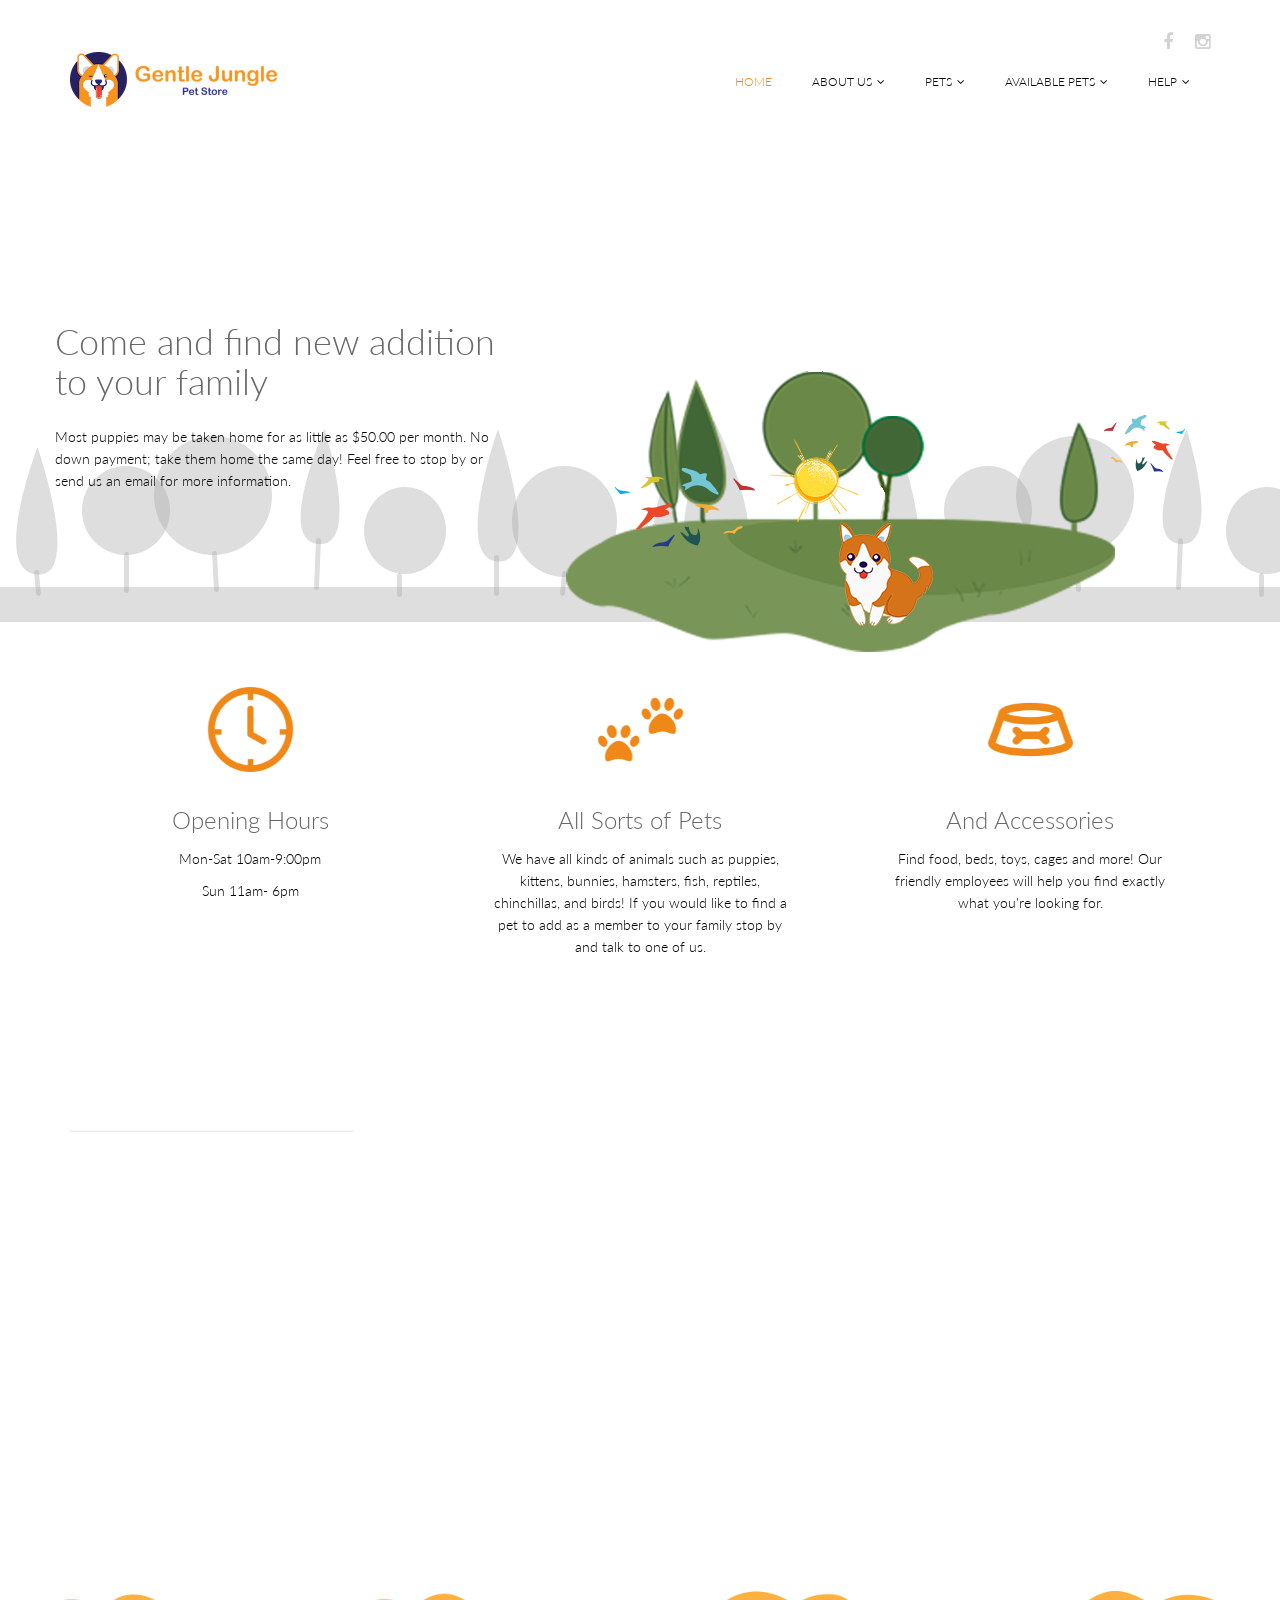
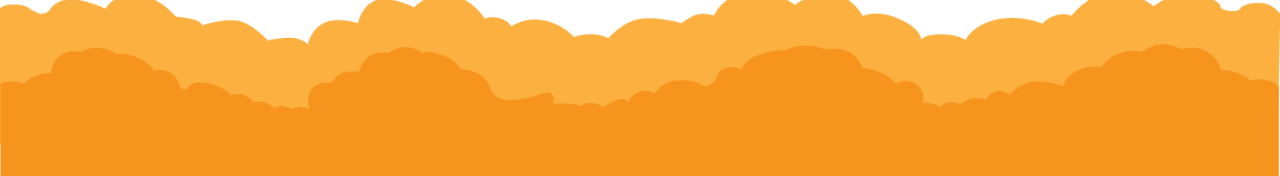
==== commit 93eec468: "update 11/15/16" ====
--- a/index.html
+++ b/index.html
@@ -31,8 +31,8 @@
                 <div class="col-sm-12 overflow">
                    <div class="social-icons pull-right">
                         <ul class="nav nav-pills">
-                            <li><a href=""><i class="fa fa-facebook"></i></a></li>
-                            <li><a href=""><i class="fa fa-instagram"></i></a></li>
+                            <li><a href="https://www.facebook.com/GentleJunglePets"><i class="fa fa-facebook"></i></a></li>
+                            <li><a href="https://www.instagram.com/gentlejunglepets/"><i class="fa fa-instagram"></i></a></li>
                         </ul>
                     </div>
                 </div>
@@ -99,8 +99,7 @@
                         <p>Most puppies may be taken home for as little as $50.00 per month. No down payment; take them home the same day!
                         Feel free to stop by or send us an email for more information.</p>
                     </div>
-                    <img src="images/home/slider/hill.png" class="slider-hill" alt="slider image">
-                    <img src="images/home/slider/house.png" class="slider-house" alt="slider image">
+                    <img src="images/home/slider/forest.png" class="slider-house" alt="slider image">
                     <img src="images/home/slider/sun.png" class="slider-sun" alt="slider image">
                     <img src="images/home/slider/birds1.png" class="slider-birds1" alt="slider image">
                     <img src="images/home/slider/birds2.png" class="slider-birds2" alt="slider image">
--- a/css/main.css
+++ b/css/main.css
@@ -1,15 +1,6 @@
-/*
-  Theme Name: Triangle
-  Theme Uri: http://www.themeum.com
-  Author: Themeum
-  Author Uri: http://www.themeum.com
-  Description: Creative Site Template
-  Version: 1.1
-  */
-
-  @import url(http://fonts.googleapis.com/css?family=Lato:100,300,400,700);
-  @import url(http://fonts.googleapis.com/css?family=Open+Sans:300italic,400italic,600italic,700italic,400,300,600,700);
-  @import url(http://fonts.googleapis.com/css?family=Noto+Sans:400,700);
+  @import url(https://fonts.googleapis.com/css?family=Lato:100,300,400,700);
+  @import url(https://fonts.googleapis.com/css?family=Open+Sans:300italic,400italic,600italic,700italic,400,300,600,700);
+  @import url(https://fonts.googleapis.com/css?family=Noto+Sans:400,700);
 
   body {
     background: #fff;
@@ -26,13 +17,13 @@
 
 
   a{
-    color:#C03035;
+    color:#F0871E;
   }
 
   a:hover {
     outline: none;
     text-decoration:none;
-    color:#4fcccd;
+    color:#F0BB1E;
   }
 
   a:focus {
@@ -1496,441 +1487,6 @@
   padding: 13px 45px;
 }
 
-
-/*****************************
-Blog Default
-*****************************/
-
-.single-blog.timeline {
-  background: #FFFFFF;
-  border: 1px solid #EEEEEE;
-  border-bottom: 0;
-  position: relative;
-  padding-bottom: 0;
-}
-
-.timeline .post-content {
-  padding: 20px 20px 0;
-}
-
-.post-thumb{
-  margin: -1px -1px 0;
-  position: relative;
-  overflow: hidden;
-}
-
-.timeline .post-thumb img {
-  width: 100%;
-}
-
-.post-thumb iframe{
-  width: 100%;
-  min-height: 270px;
-  border: 0;
-}
-
-.post-overlay{
-  position: absolute;
-  top: 50%;
-  display: none;
-  width: 94px;
-  height: 140px;
-  margin-top: -70px;
-  overflow: hidden;
-}
-
-.post-overlay span{
-  position: absolute;
-  left: 50%;
-  bottom: 0;
-  margin-left: -60px;
-  -webkit-animation: fadeInUp 400ms;
-  animation: fadeInUp 400ms;
-  z-index: 9;
-}
-
-
-.post-overlay span:before{
-  position: absolute;
-  bottom: 0;
-  border-style: solid;
-  border-width: 60px;
-  content: "";
-  border-color: transparent transparent #0884d5 transparent;
-  z-index: -1;
-  cursor: initial;
-}
-
-.post-overlay span a{
-  font-size: 30px;
-  color: #fff;
-  background: transparent;
-  padding: 0;
-  margin-left: 50px;
-}
-
-.single-blog:hover .post-overlay{
-  display: block;
-  -webkit-animation: fadeIn 300ms;
-  animation: fadeIn 300ms;
-}
-
-.timeline-divider{
-  position: relative;
-  padding-top: 50px;
-}
-
-.timeline-divider:before{
-  position: absolute;
-  top: 0;
-  content: "";
-  border-left-style: solid;
-  border-left-width: 1px;
-  height: 100%;
-  border-left-color: #0099AE;
-  left: 50%;
-  margin-left: -2px;
-}
-
-.timeline-blog .col-sm-6.padding-top{
-  padding-top: 70px;
-}
-
-.post-content{
-  padding: 20px 0;
-}
-
-.timeline-date .btn-common{
-  font-size: 18px;
-  color: #4a4a4a;
-  font-weight: 300;
-  border-radius: 0;
-  padding: 17px 40px;
-}
-
-.arrow-right{
-  position: relative;
-}
-
-.arrow-right:after{
-  position: absolute;
-  right: 1px;
-  content: "";
-  top: 15px;
-  background: url(../images/blog/left.png);
-  width: 43px;
-  height: 54px;
-}
-
-.arrow-left{
-  position: relative;
-}
-
-.arrow-left:before{
-  position: absolute;
-  left: -2px;
-  content: "";
-  top: 86px;
-  background: url(../images/blog/right.png);
-  width: 43px;
-  height: 54px;
-}
-
-.post-title {
-  margin-top: 0;
-}
-
-.post-title a,
-.comments-number a{
-  color: #686868;
-}
-
-.post-content .post-author{
-  margin-top: 0;
-
-}
-
-.post-content  .post-author a{
-  font-weight: 300;
-  font-size: 14px;
-  color: #0099AE;
-}
-
-a.read-more{
-  color: #0099AE;
-  font-weight: 300;
-}
-
-a.read-more:hover{
-  color: #01707F
-}
-
-.post-bottom{
-  border-top: 1px solid #eeeeee;
-  padding-top: 10px;
-  margin-top: 20px;
-  margin: 20px -20px 0;
-  padding: 20px 20px 0;
-}
-
-
-/*****************************
-Blog with right sidebar
-*****************************/
-
-.single-blog{
-  padding-bottom: 30px;
-}
-
-.single-blog .post-bottom{
-  border-bottom: 1px solid #eeeeee;
-  padding-top: 10px;
-  padding-bottom: 10px;
-}
-
-.single-blog .post-overlay span{
-  left: 0;
-  top: 0;
-  margin-left: 0;
-  width: 94px;
-  height: 140px;
-  background: url(../images/blog/blog-arrow.png);
-  -webkit-animation: fadeInLeft 400ms;
-  animation: fadeInLeft 400ms;
-}
-
-.single-blog .post-overlay span a{
-  margin-left: 8px;
-  font-weight: 700;
-  font-size: 36px;
-  line-height: 18px;
-  position: absolute;
-  top: 50px;
-}
-
-.single-blog .post-overlay span a small{
-  font-size: 16px;
-  font-weight: 300;
-  margin-left: 5px;
-}
-
-.single-blog .post-overlay span:before{
-  border-color: transparent;
-  border-width: 0;
-}
-
-.post-nav{
-  margin:0;
-  padding: 0;
-}
-
-.post-nav li a{
-  color: #0099AE;
-  padding: 0;
-  text-align: left;
-}
-
-.post-nav li a i{
-  color: #0099AE;
-  margin-right: 8px;
-}
-
-.post-nav li a:hover{
-  background: none;
-}
-
-.blog-padding-right{
-  padding-right:35px;
-}
-
-.blog-pagination {
-  text-align: center;
-  padding-top: 10px;
-  padding-bottom: 55px;
-}
-
-/*****************************
-Blog with right sidebar
-*****************************/
-
-.masonery_area .single-blog{}
-.masonery_area .single-blog .post-thumb{
-  height: auto;
-}
-
-.masonery_area .single-blog .post-title{
-  margin-top: 5px;
-}
-
-.masonery_area .single-blog .post-title a{
-  font-size: 20px;
-}
-
-.masonery_area .single-blog .post-thumb img{
-  height:auto;
-}
-
-.masonery_area .single-blog .post-bottom{
-  border-top:0;
-  padding-top:0;
-  margin-top:15px;
-}
-
-/* Audio CSS */
-
-.audiojs{
-  background:#C03035;
-  height: 45px;
-  width: 100%;
-}
-
-.audiojs .scrubber{
-  background: #fff;
-  height: 8px;
-  border-top: 0;
-  width: 170px;
-  margin-top: 19px;
-  margin-left: 12px;
-  border-radius: 10px;
-}
-
-.audiojs .play-pause{
-  background: #a92b2f;
-  width: 68px;
-  height: 45px;
-  padding: 0;
-  padding-left: 24px;
-  padding-top: 10px;
-  border-right: 0;
-}
-
-.audiojs .time{
-  display: none;
-
-}
-
-.audiojs .progress{
-  background: #A92B2F;
-
-  height: 8px;
-  border-radius: 10px;
-}
-
-.audiojs .loaded{
-  background:#fff;
-  height: 8px;
-  border-radius: 10px;
-}
-
-
-/*****************************
-Blog Details
-*****************************/
-
-.navbar-nav.post-nav li{
-  margin-right: 60px;
-}
-
-.single-blog.blog-details .post-content{
-  padding-top: 30px;
-}
-
-.single-blog.blog-details .post-bottom{
-  margin-top: 55px;
-}
-
-.blog-share{
-  margin-top: 40px;
-  background: #f5f5f5;
-  display: inline-block;
-  padding: 2px 0;
-}
-
-span.stMainServices,
-span.stButton_gradient,
-.stButton .chicklets{
-  height:24px !important;
-}
-
-.author-profile.padding{
-  padding-top:50px;
-}
-
-.author-profile .col-sm-2 img{
-  width: 100%;
-  border-left: 3px solid #0099AE;
-}
-
-.author-profile h3{
-  margin-top:0;
-  color: #3a424c;
-}
-
-.author-profile p{
-  color: #3a424c;
-  font-weight: 400;
-}
-
-.author-profile span a{
-  color: #C03035;
-}
-
-.response-area{
-  border-bottom: 0;
-}
-
-.response-area h2{
-  margin-top: 0;
-  margin-bottom: 0;
-  border-bottom: 0;
-  padding-bottom: 20px;
-}
-
-.post-comment{
-  padding-left: 70px;
-  padding-top: 36px;
-  border-top: 1px solid #f1e8dd;
-}
-
-.post-comment .pull-left img{
-  margin-right: 60px;
-  border-left: 3px solid #0884d5;
-}
-
-.post-comment .media-body{
-  padding-top: 6px;
-  border-bottom: 0;
-  padding-bottom: 50px;
-}
-
-.post-comment .media-body p{
-  margin-top:10px;
-}
-
-.post-comment .media-body span i{
-  color: #C03035;
-  margin-right: 10px;
-}
-
-.post-comment .media-body span a{
-  color: #C03035;
-  font-weight: 700;
-}
-
-.post-comment .media-body .post-nav li a{
-  font-weight: 300;
-}
-
-.parrent .media-list{
-  margin-left: 190px;
-}
-
-.parrent .post-comment{
-  padding-left: 0;
-  margin-left: 70px;
-}
-
-
 /****************************
 ********* Contact Us*********
 *****************************/
@@ -1989,330 +1545,6 @@
   background-repeat: no-repeat;
   padding-left: 40px;
 }
-
-
-/****************************
-****** Price-table CSS*******
-*****************************/
-
-.price-table {
-  margin-top: 88px;
-  margin-bottom: 96px;
-}
-
-.single-price ul {
-  padding: 0;
-  margin: 0;
-  list-style: none;
-}
-
-.table-heading {
-  background-color: transparent !important;
-  color: #FFFFFF !important;
-  overflow: hidden;
-  padding: 0 !important;
-  text-align: center;
-}
-
-.single-price.price-one .plan-name,
-.single-price.price-two .plan-name,
-.single-price.price-three .plan-name,
-.single-price.price-four .plan-name {
-  color: #fff;
-  font-size: 20px;
-  margin-bottom: 0;
-  padding: 10px 0;
-  text-transform: capitalize;
-}
-
-.single-price.price-one .plan-name {
-  background-color: #0e76bc;
-}
-
-.single-price.price-two .plan-name {
-  background-color: #ac2429;
-}
-
-.single-price.price-three .plan-name {
-  background-color: #ed8d1b;
-}
-
-.single-price.price-four .plan-name {
-  background-color: #6c825f;
-}
-
-
-.single-price .plan-price {
-  color: #fff;
-  float: none;
-  font-size: 14px;
-  height: 110px;
-  margin-bottom: 15px;
-  overflow: hidden;
-  position: relative;
-  z-index: 5;
-  padding-top: 15px;
-}
-
-
-.plan-price .dollar-sign {
-  font-size: 18px;
-}
-
-.plan-price .price {
-  font-size: 24px;
-}
-
-.plan-price .month {
-  display: block;
-  margin-top: -6px;
-}
-
-.price-one .plan-price:after,
-.price-two .plan-price:after,
-.price-three .plan-price:after,
-.price-four .plan-price:after  {
-  border-style: solid;
-  border-width: 110px;
-  content: "";
-  height: 0;
-  left:50%;
-  position: absolute;
-  top: 0;
-  width: 0;
-  z-index: -1;
-  margin-left: -110px;
-}
-
-.price-one .plan-price:after {
-  border-color: #0d6fb1 transparent transparent;
-}
-
-.price-two .plan-price:after {
-  border-color: #ac2429 transparent transparent;
-}
-
-.price-three .plan-price:after {
-  border-color: #e78817 transparent transparent;
-}
-
-.price-four .plan-price:after {
-  border-color: #5f7452 transparent transparent;
-}
-
-.single-price ul li,
-.single-table ul li {
-  padding: 12px 18px;
-  background-color: #f7f7f7;
-  margin-bottom: 5px;
-  color: #696969;
-}
-
-.single-price ul li span,
-.single-table ul li span {
-  float: right;
-}
-
-.price-one .btn-buynow,
-.price-two .btn-buynow,
-.price-three .btn-buynow,
-.price-four .btn-buynow   {
-  border-radius: 0;
-  color: #fff;
-  padding: 12px;
-  font-weight: 300;
-  letter-spacing: 3px;
-  text-transform: uppercase;
-  display: block;
-}
-
-.price-one .btn-buynow  {
-  background-color: #0d6fb1;
-}
-
-.price-two .btn-buynow  {
-  background-color: #ac2429;
-}
-
-.price-three .btn-buynow  {
-  background-color: #e78817;
-}
-
-.price-four .btn-buynow  {
-  background-color: #5f7452;
-}
-
-.price-one .btn-buynow:hover  {
-  background-color: #0a5a90;
-}
-
-.price-two .btn-buynow:hover  {
-  background-color: #821b1e;
-}
-
-.price-three .btn-buynow:hover  {
-  background-color: #c57413;
-}
-
-.price-four .btn-buynow:hover  {
-  background-color: #48583e;
-}
-
-
-.price-table2, .price-table3{
-  margin-bottom:125px;
-}
-
-.price-table4 {
-  margin-bottom: 150px
-}
-
-.table-one .table-header,
-.table-two .table-header,
-.table-three .table-header,
-.table-four .table-header {
-  overflow: hidden;
-  padding:20px;
-  color: #fff;
-}
-
-
-.table-one .table-header {
-  background-color:#0e76bc;
-}
-
-.table-two .table-header {
-  background-color:#c03035;
-}
-
-.table-three .table-header {
-  background-color:#ed8d1b;
-}
-
-.table-four .table-header {
-  background-color:#6c825f;
-}
-
-.single-table {
-  position: relative;
-  padding-top: 60px;
-}
-
-.table-one:before,
-.table-two:before,
-.table-three:before,
-.table-four:before {
-
-  border-style: solid;
-  border-width: 0 130px 60px;
-  content: "";
-  height: 0;
-  left: 0;
-  position: absolute;
-  top: 0;
-  width: 100%;
-}
-
-.table-one:before {
-  border-color: transparent transparent #0d6fb1;
-}
-
-.table-two:before {
-  border-color: transparent transparent #ac2429;
-}
-
-.table-three:before {
-  border-color: transparent transparent #e78817;
-}
-
-.table-four:before {
-  border-color: transparent transparent #5f7452;
-}
-
-.table-header h2 {
-  color: #fff;
-  float: left;
-  font-size: 24px;
-  margin-top: 7px;
-}
-
-.table-header .plan-price {
-  float: right;
-  margin: 0;
-  overflow: hidden;
-  padding-top: 1px;
-}
-
-.single-table .btn-signup {
-  display: block;
-  text-align: center;
-  position:relative;
-  z-index:1;
-}
-
-.single-table ul {
-  margin: 0;
-  padding: 0;
-}
-
-.table-one .btn-signup:after,
-.table-two .btn-signup:after,
-.table-three .btn-signup:after,
-.table-four .btn-signup:after {
-  content: "";
-  position: absolute;
-  border-style: solid;
-  border-width: 78px 130px 0;
-  height: 0;
-  left: 0;
-  top: -1px;
-  width: 100%;
-  z-index: -1;
-}
-
-.table-one .btn-signup:after {
-  border-color: #0d6fb1 transparent transparent;
-}
-
-.table-two .btn-signup:after {
-  border-color: #ac2429 transparent transparent;
-}
-
-.table-three .btn-signup:after {
-  border-color: #e78817 transparent transparent;
-}
-
-.table-four .btn-signup:after {
-  border-color: #5f7452 transparent transparent;
-}
-
-.single-table .btn-signup a {
-  color: #fff;
-  display: inline-block;
-  overflow: hidden;
-  padding: 20px 0 0 0;
-  text-transform: uppercase;
-  letter-spacing: 3px;
-}
-
-
-.table-one .btn-signup:hover.btn-signup:after{
- border-color: #0b598d transparent transparent;
-}
-
-
-.table-two .btn-signup.btn-signup:hover:after {
-  border-color: #831c20 transparent transparent;
-}
-
-.table-three .btn-signup.btn-signup:hover:after {
- border-color: #bd7014 transparent transparent;
-}
-
-.table-four .btn-signup.btn-signup:hover:after{
-  border-color: #3d4b35 transparent transparent;
-}
-
 
 /*************************
 ********404 page CSS******
@@ -2755,7 +1987,7 @@
 
 .puppy-card {
   height: 360px;
-  width: 300px;
+  width: 310px;
   border: solid 1px #AAAAAA;
   border-radius: 5px;
   margin: 10px;
@@ -2763,8 +1995,8 @@
 }
 
 .puppy-img {
-  height: 275px;
-  width: 275px;
+  height: 298px;
+  width: 298px;
 }
 
 .fa-heart {
@@ -2787,4 +2019,10 @@
   height: 40px;
   margin-left: auto;
   margin-right: auto;
+}
+
+.not-active {
+   pointer-events: none;
+   cursor: default;
+   color: #ddd;
 }
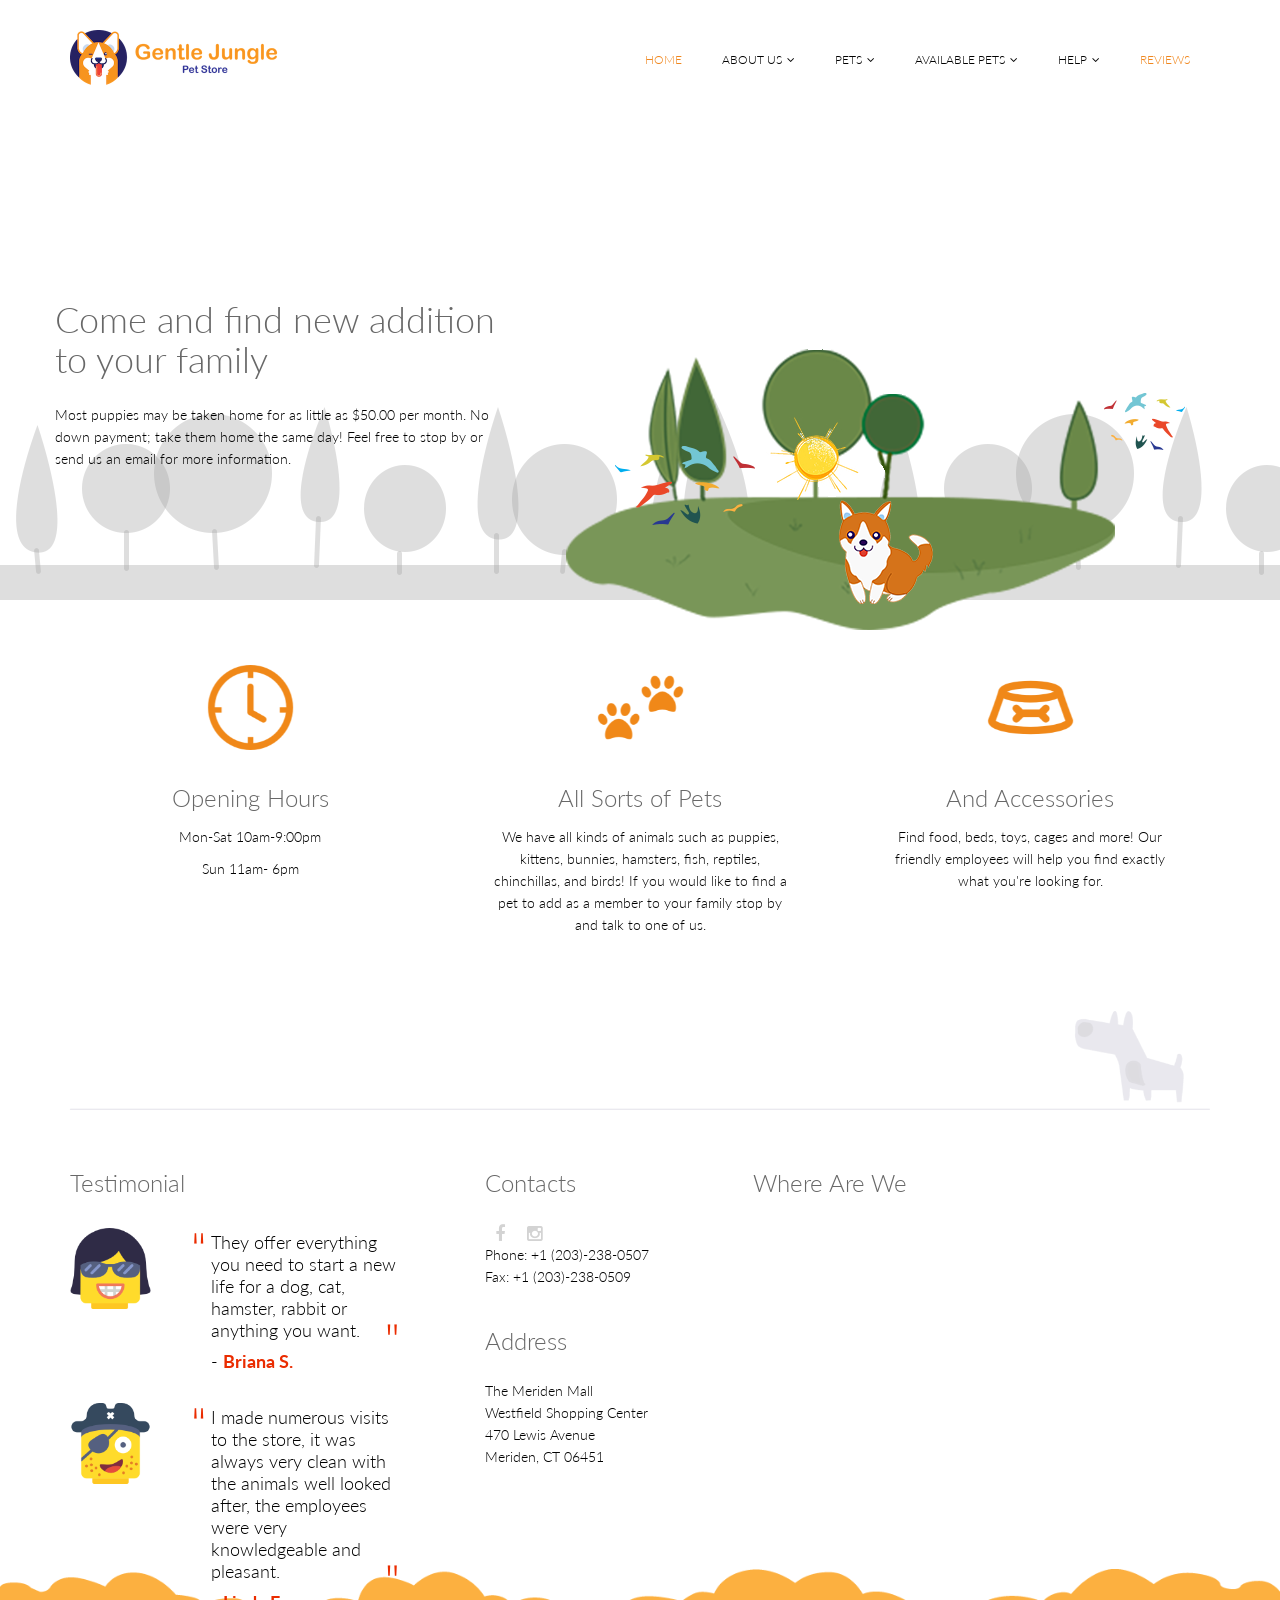
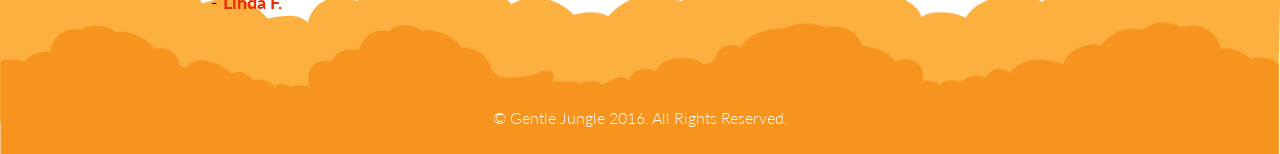
==== commit 466a0e53: "update 11/21/16" ====
--- a/index.html
+++ b/index.html
@@ -26,18 +26,6 @@
 
 <body>
 	<header id="header">
-        <div class="container">
-            <div class="row">
-                <div class="col-sm-12 overflow">
-                   <div class="social-icons pull-right">
-                        <ul class="nav nav-pills">
-                            <li><a href="https://www.facebook.com/GentleJunglePets"><i class="fa fa-facebook"></i></a></li>
-                            <li><a href="https://www.instagram.com/gentlejunglepets/"><i class="fa fa-instagram"></i></a></li>
-                        </ul>
-                    </div>
-                </div>
-             </div>
-        </div>
         <div class="navbar navbar-inverse" role="banner">
             <div class="container">
                 <div class="navbar-header">
@@ -81,8 +69,10 @@
                             <ul role="menu" class="sub-menu">
                                 <li><a href="FAQ.html">FAQ</a></li>
                                 <li><a href="training.html">Training</a></li>
-                            </ul>
-                        </li>
+                                <li><a href="reviews.html">Reviews</a></li>
+                            </ul>
+                        </li>
+                        <li class="dropdown active"><a href="reviews.html">Reviews</a></li>
                     </ul>
                 </div>
             </div>
@@ -179,8 +169,13 @@
                 <div class="col-md-3 col-sm-6">
                     <div class="contact-info bottom">
                         <h2>Contacts</h2>
+                        <div class="social-icons">
+                            <ul class="nav nav-pills">
+                                <li><a href="https://www.facebook.com/GentleJunglePets"><i class="fa fa-facebook"></i></a></li>
+                                <li><a href="https://www.instagram.com/gentlejunglepets"><i class="fa fa-instagram"></i></a></li>
+                            </ul>
+                        </div>
                         <address>
-                        E-mail: <a href="Gentlejunglepets@gmail.com">Gentlejunglepets@gmail.com</a> <br>
                         Phone: +1 (203)-238-0507 <br>
                         Fax: +1 (203)-238-0509 <br>
                         </address>
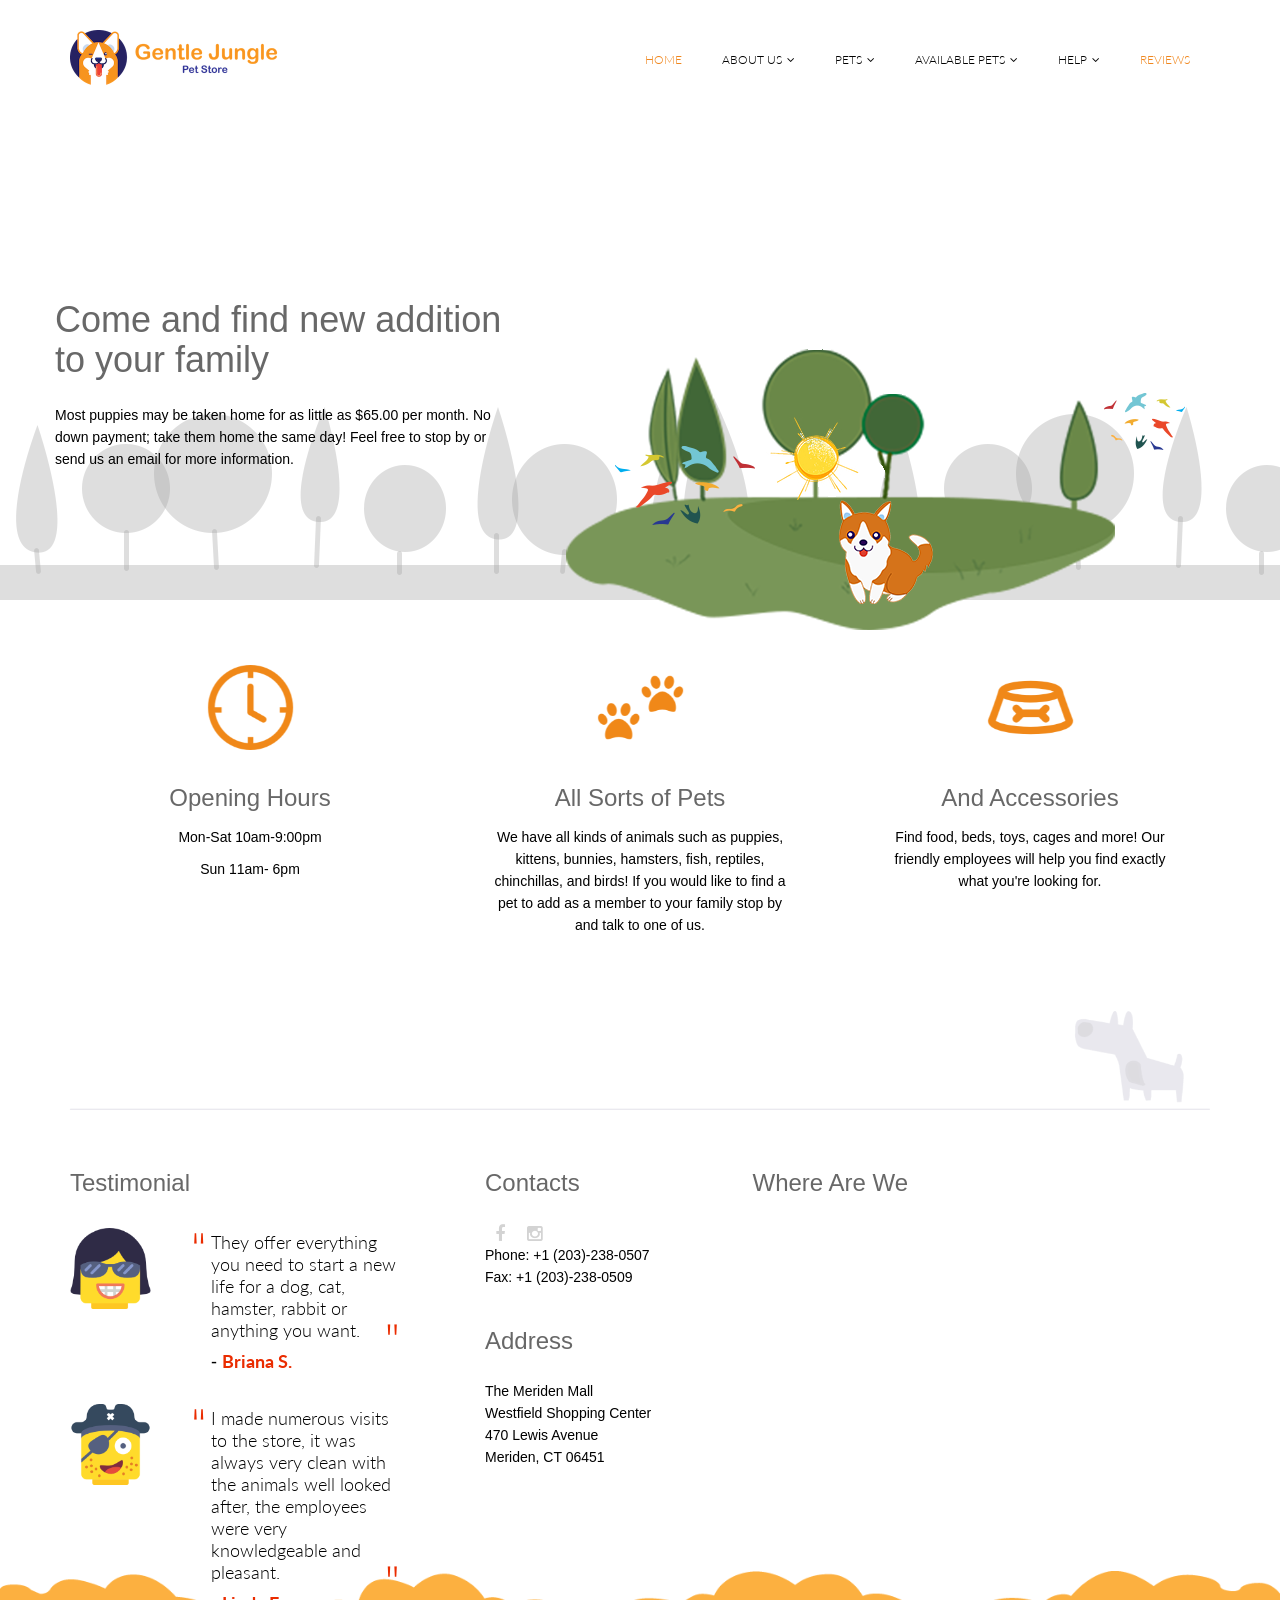
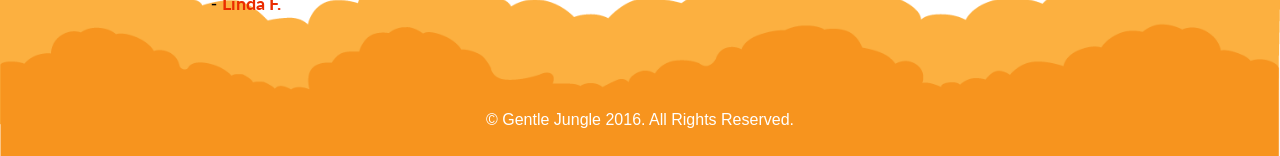
==== commit a7ec3f20: "fix 11/21/17" ====
--- a/index.html
+++ b/index.html
@@ -86,7 +86,7 @@
                 <div class="main-slider">
                     <div class="slide-text">
                         <h1>Come and find new addition to your family</h1>
-                        <p>Most puppies may be taken home for as little as $50.00 per month. No down payment; take them home the same day!
+                        <p>Most puppies may be taken home for as little as $65.00 per month. No down payment; take them home the same day!
                         Feel free to stop by or send us an email for more information.</p>
                     </div>
                     <img src="images/home/slider/forest.png" class="slider-house" alt="slider image">
--- a/css/main.css
+++ b/css/main.css
@@ -2025,4 +2025,8 @@
    pointer-events: none;
    cursor: default;
    color: #ddd;
+}
+
+p, h1, h2, h3, address {
+  font-weight: 400;
 }
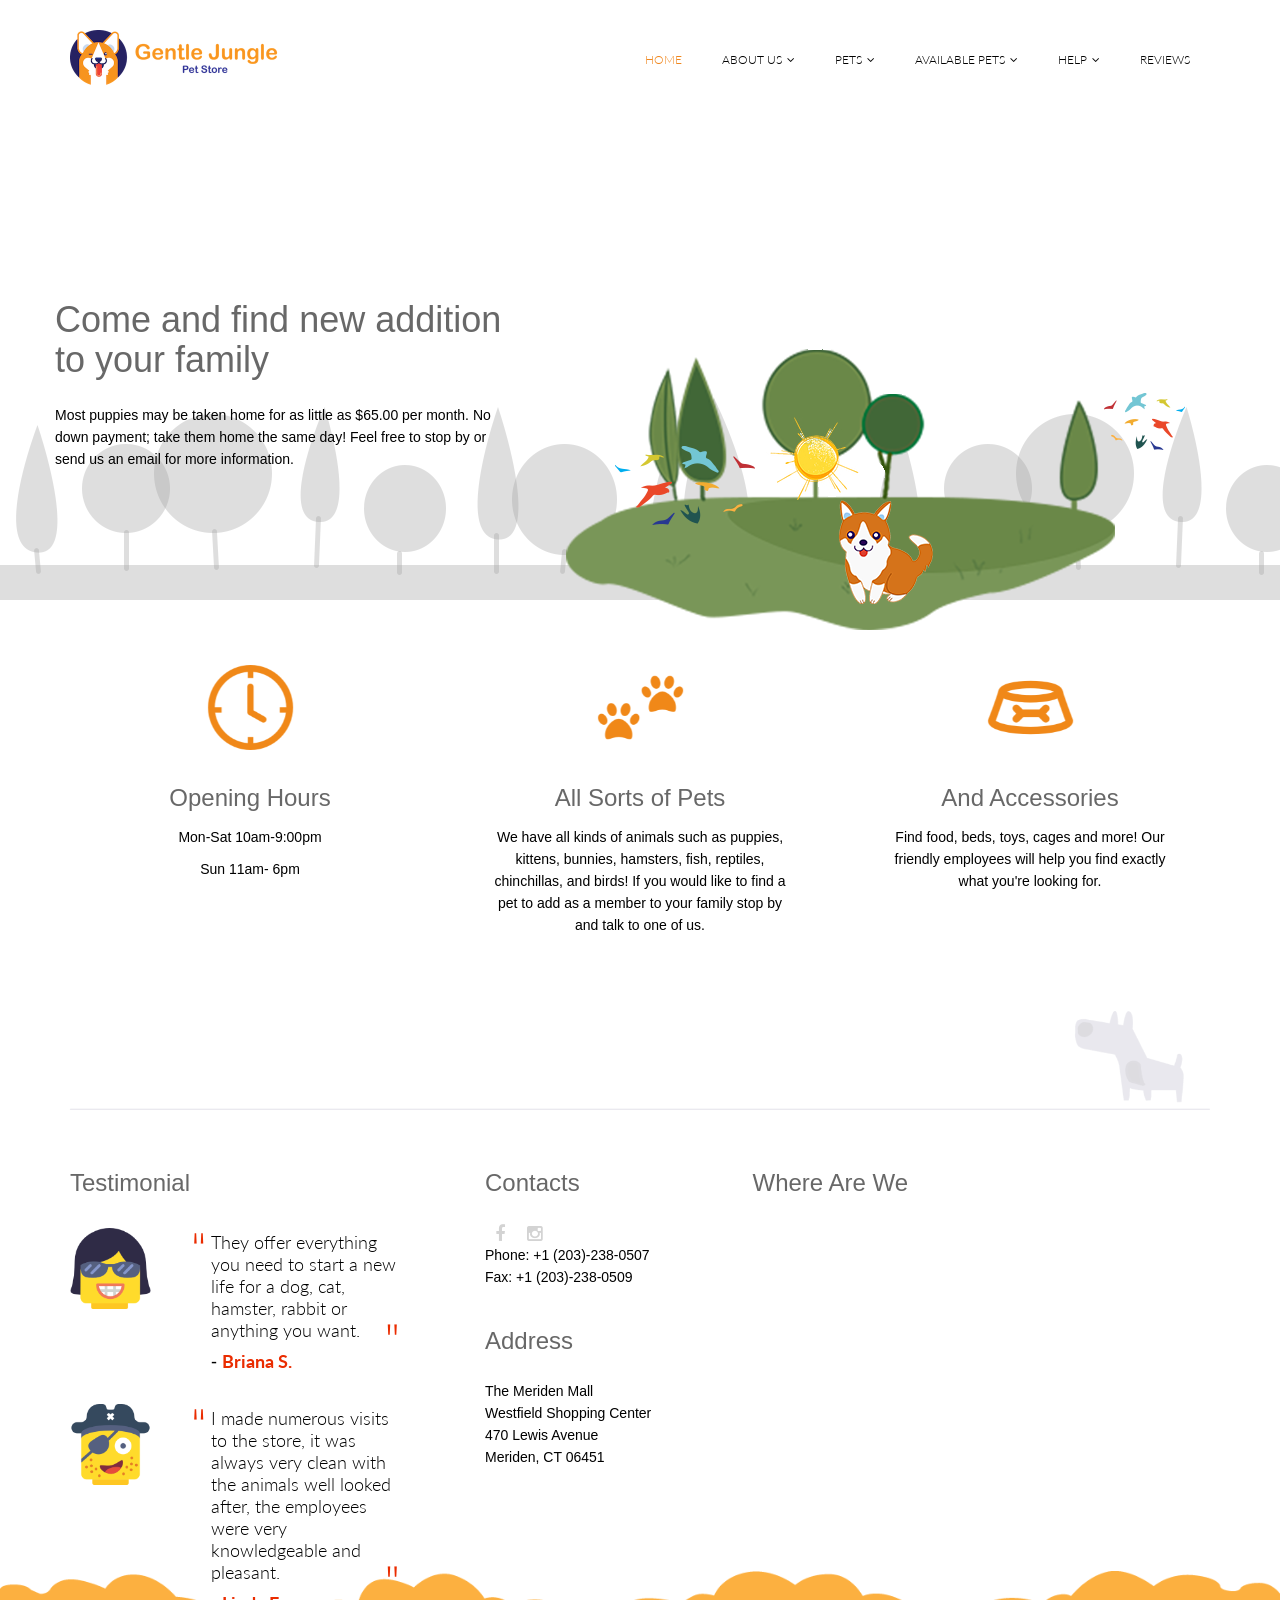
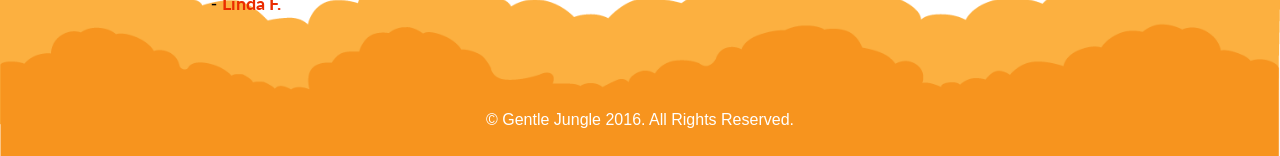
==== commit 4fdeb0f1: "update 11/27/16" ====
--- a/index.html
+++ b/index.html
@@ -72,7 +72,7 @@
                                 <li><a href="reviews.html">Reviews</a></li>
                             </ul>
                         </li>
-                        <li class="dropdown active"><a href="reviews.html">Reviews</a></li>
+                        <li class="dropdown"><a href="reviews.html">Reviews</a></li>
                     </ul>
                 </div>
             </div>
--- a/css/main.css
+++ b/css/main.css
@@ -1036,7 +1036,7 @@
   position: absolute;
   top: 0;
   height: 100%;
-  background:rgba(112, 35, 64, 0.9);
+  background:rgba(240, 135, 30, 0.9);
   width: 100%;
   text-align: center;
 }
@@ -2029,4 +2029,8 @@
 
 p, h1, h2, h3, address {
   font-weight: 400;
-}+}
+
+.testimonial-img{
+  max-height: 300px;
+}
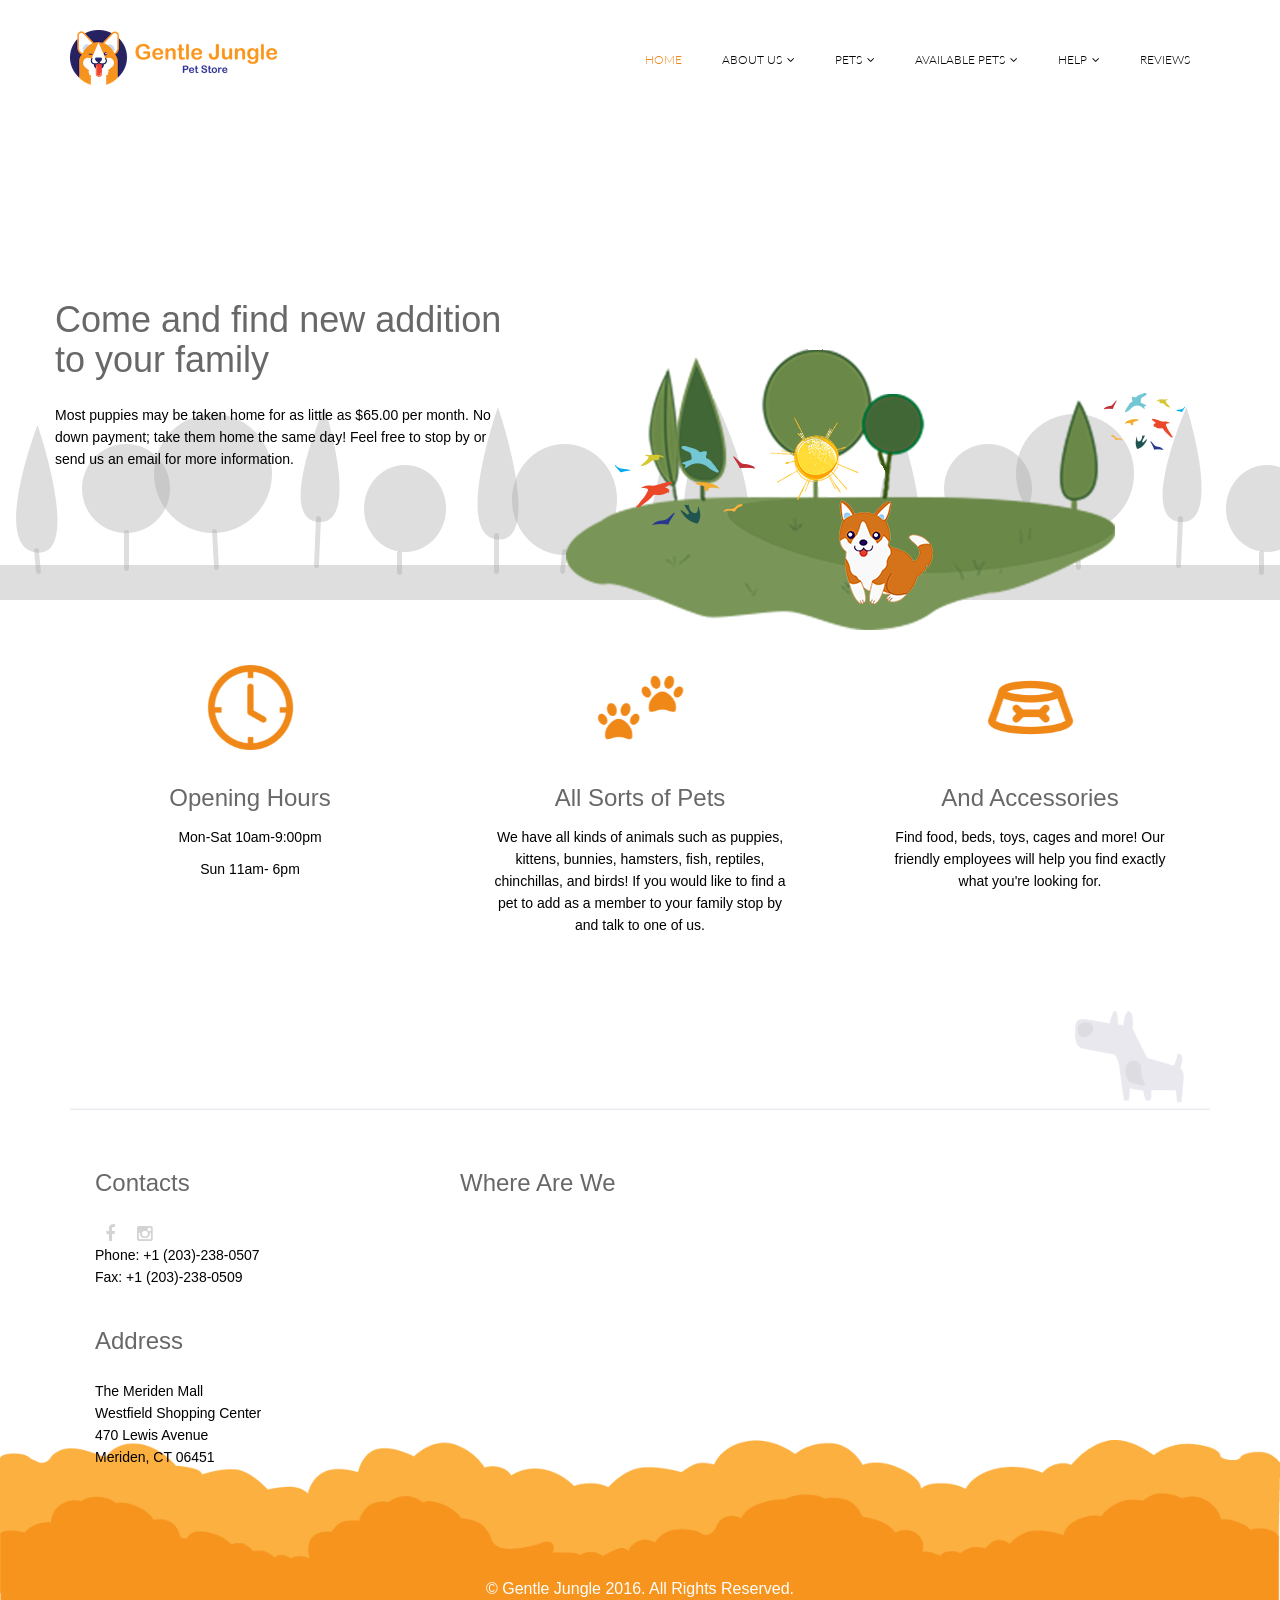
==== commit 4ce456db: "fix 11/30/16" ====
--- a/index.html
+++ b/index.html
@@ -44,13 +44,13 @@
                 <div class="collapse navbar-collapse">
                     <ul class="nav navbar-nav navbar-right">
                         <li class="active"><a href="index.html">Home</a></li>
-                        <li class="dropdown"><a href="#">About Us<i class="fa fa-angle-down"></i></a>
+                        <li class="dropdown"><a class="sm-dropdown" href="#">About Us<i class="fa fa-angle-down"></i></a>
                             <ul role="menu" class="sub-menu">
                                 <li><a href="whoAreWe.html">Who Are We</a></li>
                                 <li><a href="ourStory.html">Our Story</a></li>
                             </ul>
                         </li>
-                        <li class="dropdown"><a href="#">Pets<i class="fa fa-angle-down"></i></a>
+                        <li class="dropdown"><a class="sm-dropdown" href="#">Pets<i class="fa fa-angle-down"></i></a>
                             <ul role="menu" class="sub-menu">
                                 <li><a href="kittens.html">Kittens</a></li>
                                 <li><a href="puppies.html">Puppies</a></li>
@@ -59,13 +59,13 @@
                                 <li><a href="birds.html">Birds</a></li>
                             </ul>
                         </li>
-                        <li class="dropdown"><a href="#">Available Pets<i class="fa fa-angle-down"></i></a>
+                        <li class="dropdown"><a class="sm-dropdown" href="#">Available Pets<i class="fa fa-angle-down"></i></a>
                             <ul role="menu" class="sub-menu">
                                 <li><a href="availablePuppies.html">Available Puppies</a></li>
                                 <li><a href="availableKittens.html">Available Kittens</a></li>
                             </ul>
                         </li>
-                        <li class="dropdown"><a href="FAQ.html">Help<i class="fa fa-angle-down"></i></a>
+                        <li class="dropdown"><a class="sm-dropdown" href="FAQ.html">Help<i class="fa fa-angle-down"></i></a>
                             <ul role="menu" class="sub-menu">
                                 <li><a href="FAQ.html">FAQ</a></li>
                                 <li><a href="training.html">Training</a></li>
@@ -143,30 +143,7 @@
                 <div class="col-sm-12 text-center bottom-separator">
                     <img src="images/home/under.png" class="img-responsive inline" alt="">
                 </div>
-                <div class="col-md-4 col-sm-6">
-                    <div class="testimonial bottom">
-                        <h2>Testimonial</h2>
-                        <div class="media">
-                            <div class="pull-left">
-                                <a href="#"><img class="avatar" src="images/home/smug.png" alt="smug avatar"></a>
-                            </div>
-                            <div class="media-body">
-                                <blockquote>They offer everything you need to start a new life for a dog, cat, hamster, rabbit or anything you want.</blockquote>
-                                <h3>- <b class="commentBy">Briana S.</b></h3>
-                            </div>
-                         </div>
-                        <div class="media">
-                            <div class="pull-left">
-                                <a href="#"><img class="avatar" src="images/home/pirate.png" alt="prirate avatar"></a>
-                            </div>
-                            <div class="media-body">
-                                <blockquote> I made numerous visits to the store, it was always very clean with the animals well looked after,  the employees were very knowledgeable and pleasant. </blockquote>
-                                <h3>- <b class="commentBy">Linda F.</b></h3>
-                            </div>
-                        </div>
-                    </div>
-                </div>
-                <div class="col-md-3 col-sm-6">
+                <div class="col-md-4 col-sm-12">
                     <div class="contact-info bottom">
                         <h2>Contacts</h2>
                         <div class="social-icons">
@@ -189,7 +166,7 @@
                         </address>
                     </div>
                 </div>
-                <div class="col-md-5 col-sm-12">
+                <div class="col-md-8 col-sm-12">
                     <div class="contact-form bottom">
                         <h2>Where Are We</h2>
                         <div id="gmap"></div>
--- a/css/main.css
+++ b/css/main.css
@@ -1986,8 +1986,8 @@
 }
 
 .puppy-card {
-  height: 360px;
-  width: 310px;
+  height: 365px;
+  width: 315px;
   border: solid 1px #AAAAAA;
   border-radius: 5px;
   margin: 10px;
@@ -1995,8 +1995,8 @@
 }
 
 .puppy-img {
-  height: 298px;
-  width: 298px;
+  height: 304px;
+  width: 304px;
 }
 
 .fa-heart {
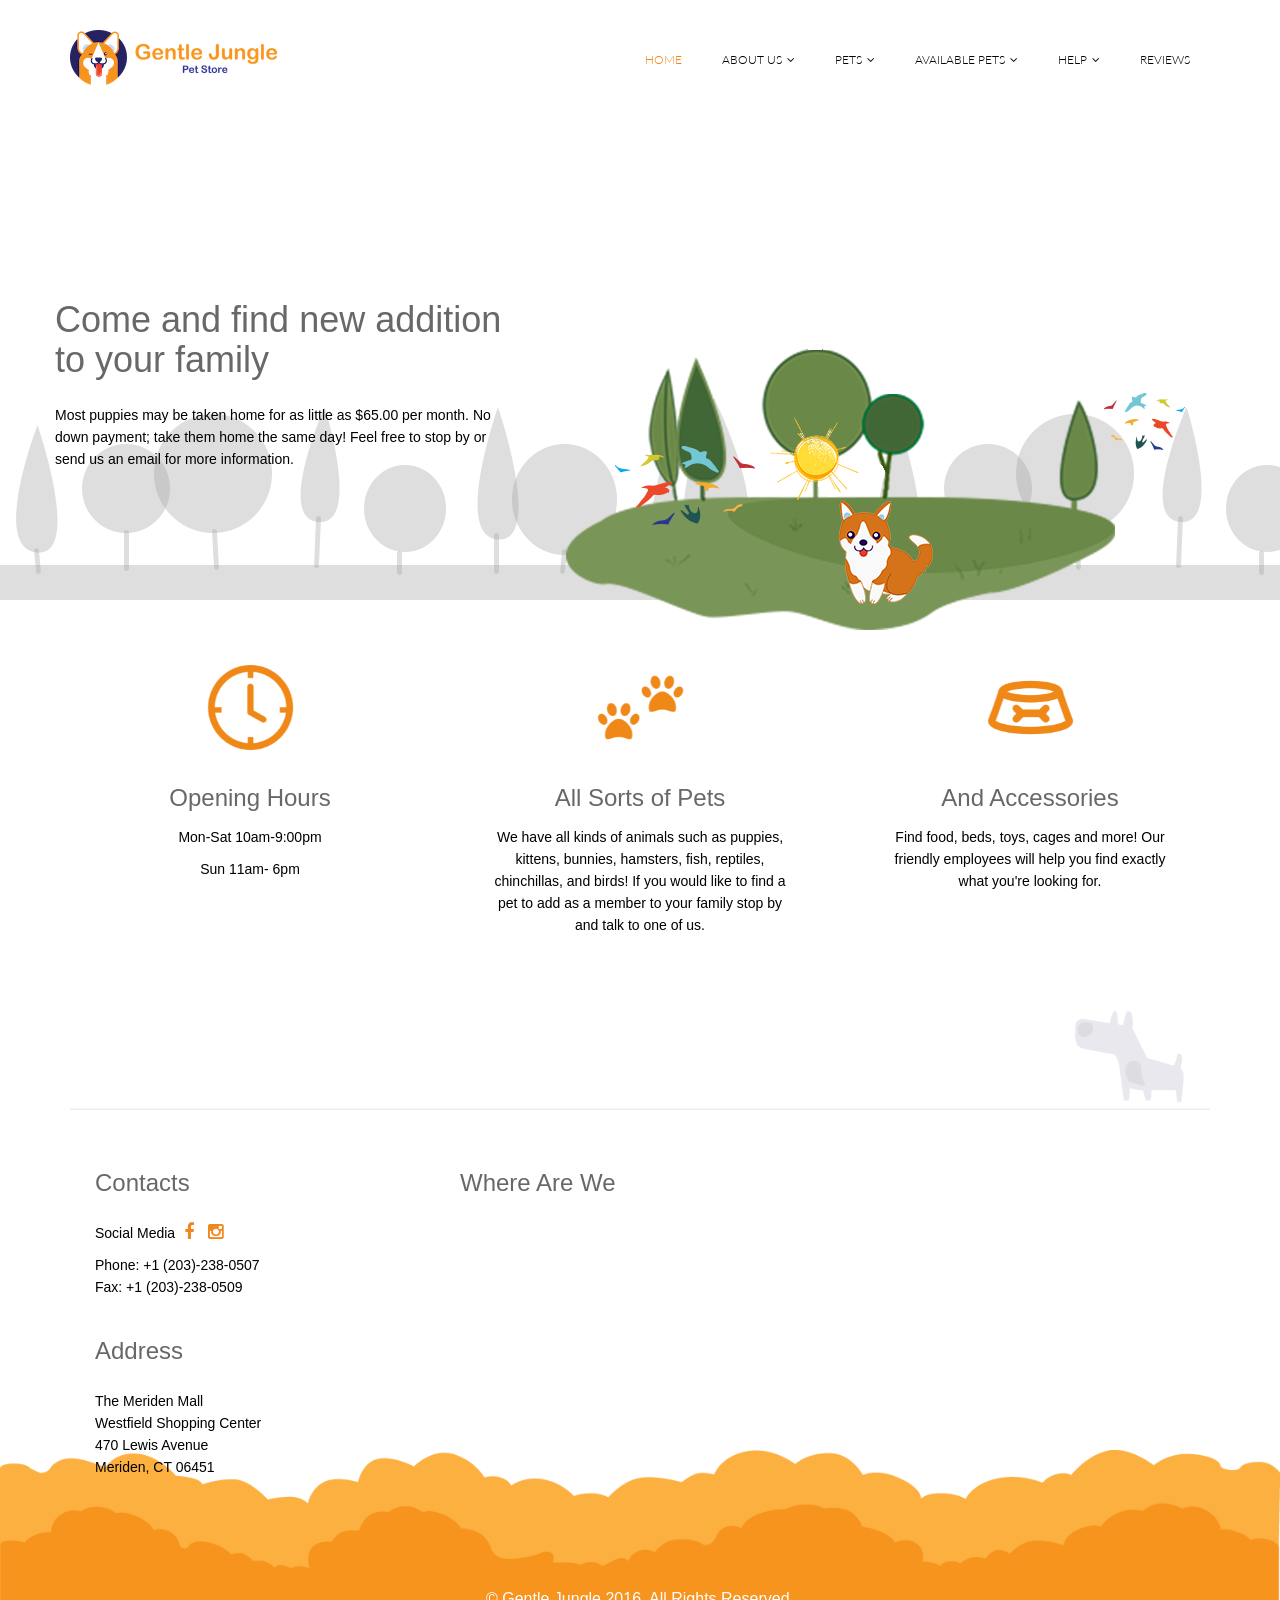
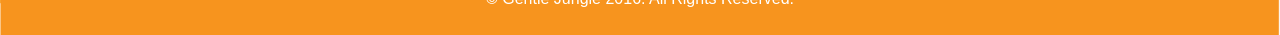
==== commit e80c69fa: "update social icons" ====
--- a/index.html
+++ b/index.html
@@ -146,12 +146,10 @@
                 <div class="col-md-4 col-sm-12">
                     <div class="contact-info bottom">
                         <h2>Contacts</h2>
-                        <div class="social-icons">
-                            <ul class="nav nav-pills">
-                                <li><a href="https://www.facebook.com/GentleJunglePets"><i class="fa fa-facebook"></i></a></li>
-                                <li><a href="https://www.instagram.com/gentlejunglepets"><i class="fa fa-instagram"></i></a></li>
-                            </ul>
-                        </div>
+                        <p>Social Media
+                            <a href="https://www.facebook.com/GentleJunglePets"><i class="fa fa-facebook social-icon"></i></a>
+                            <a href="https://www.instagram.com/gentlejunglepets"><i class="fa fa-instagram social-icon"></i></a>
+                        </p>
                         <address>
                         Phone: +1 (203)-238-0507 <br>
                         Fax: +1 (203)-238-0509 <br>
--- a/css/main.css
+++ b/css/main.css
@@ -2031,6 +2031,12 @@
   font-weight: 400;
 }
 
-.testimonial-img{
+.testimonial-img {
   max-height: 300px;
 }
+
+.social-icon {
+  font-size: 18px;
+  padding: 0 5px;
+}
+
